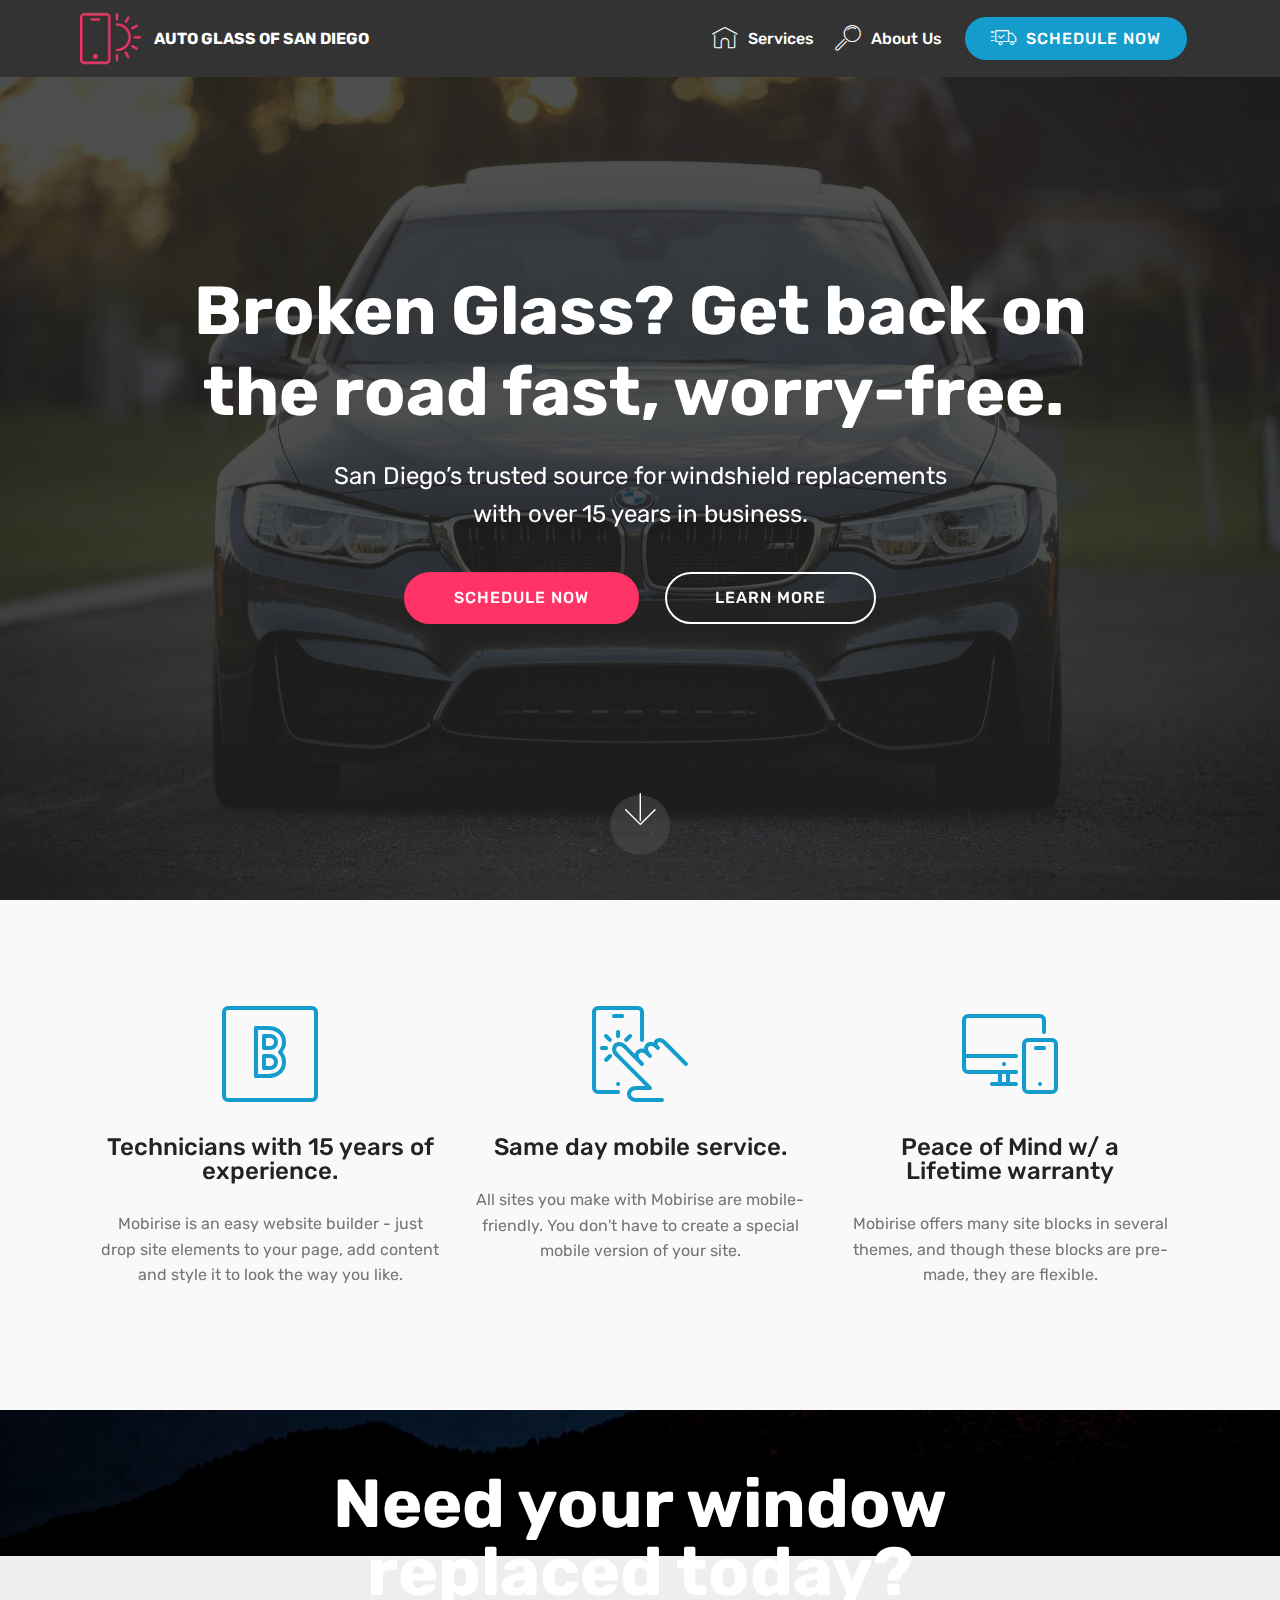
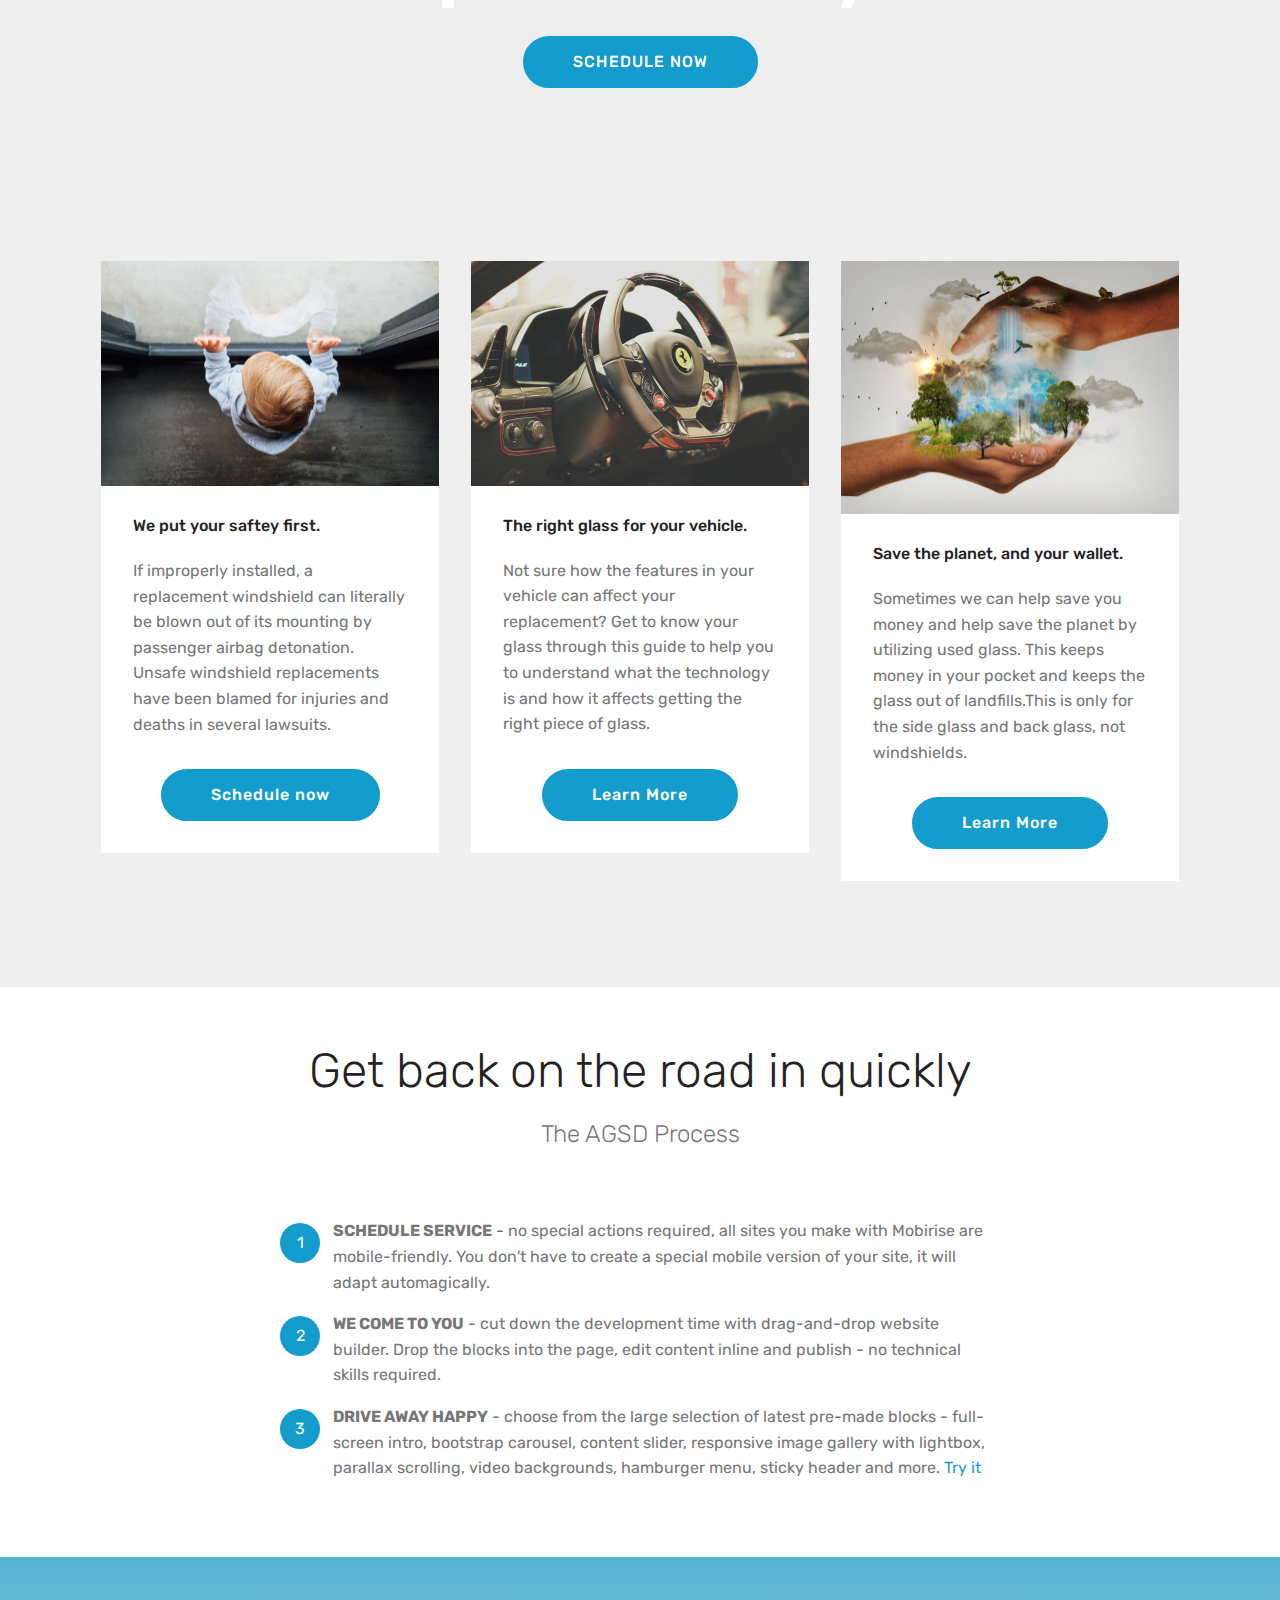
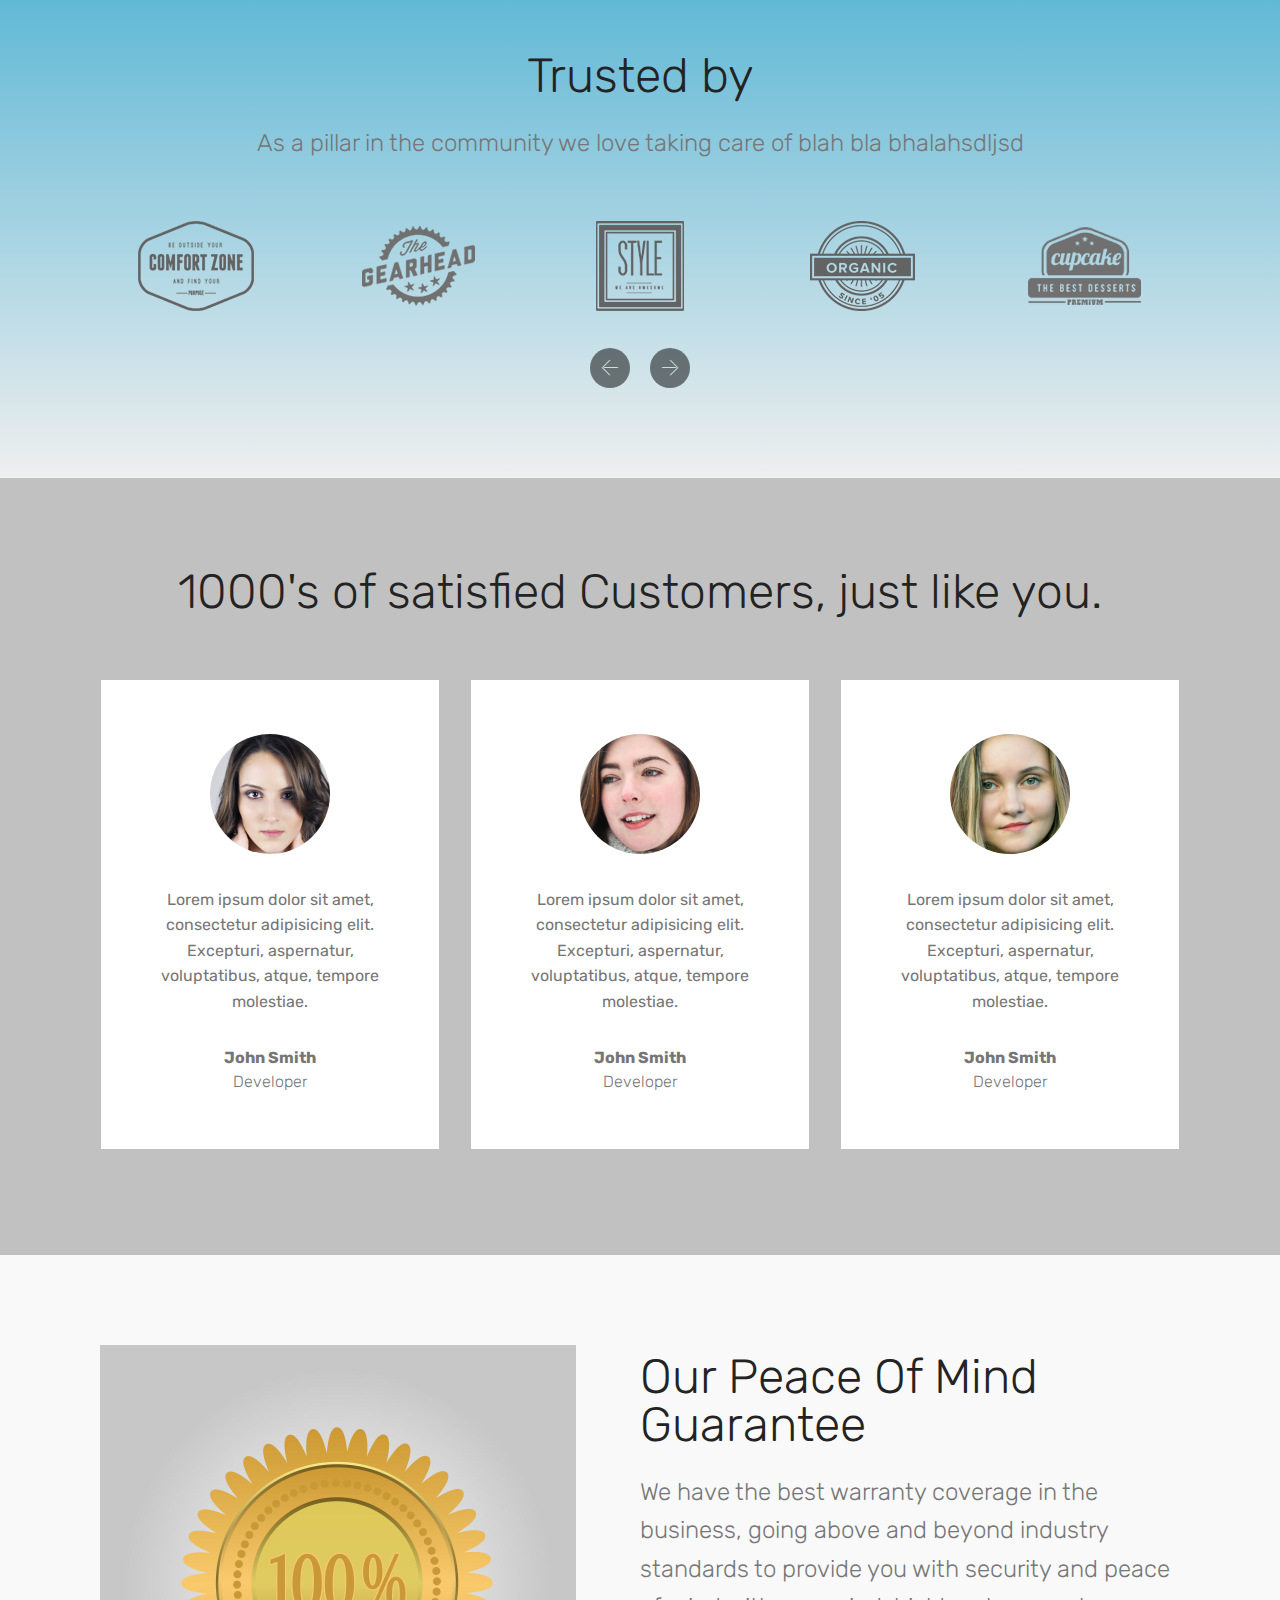
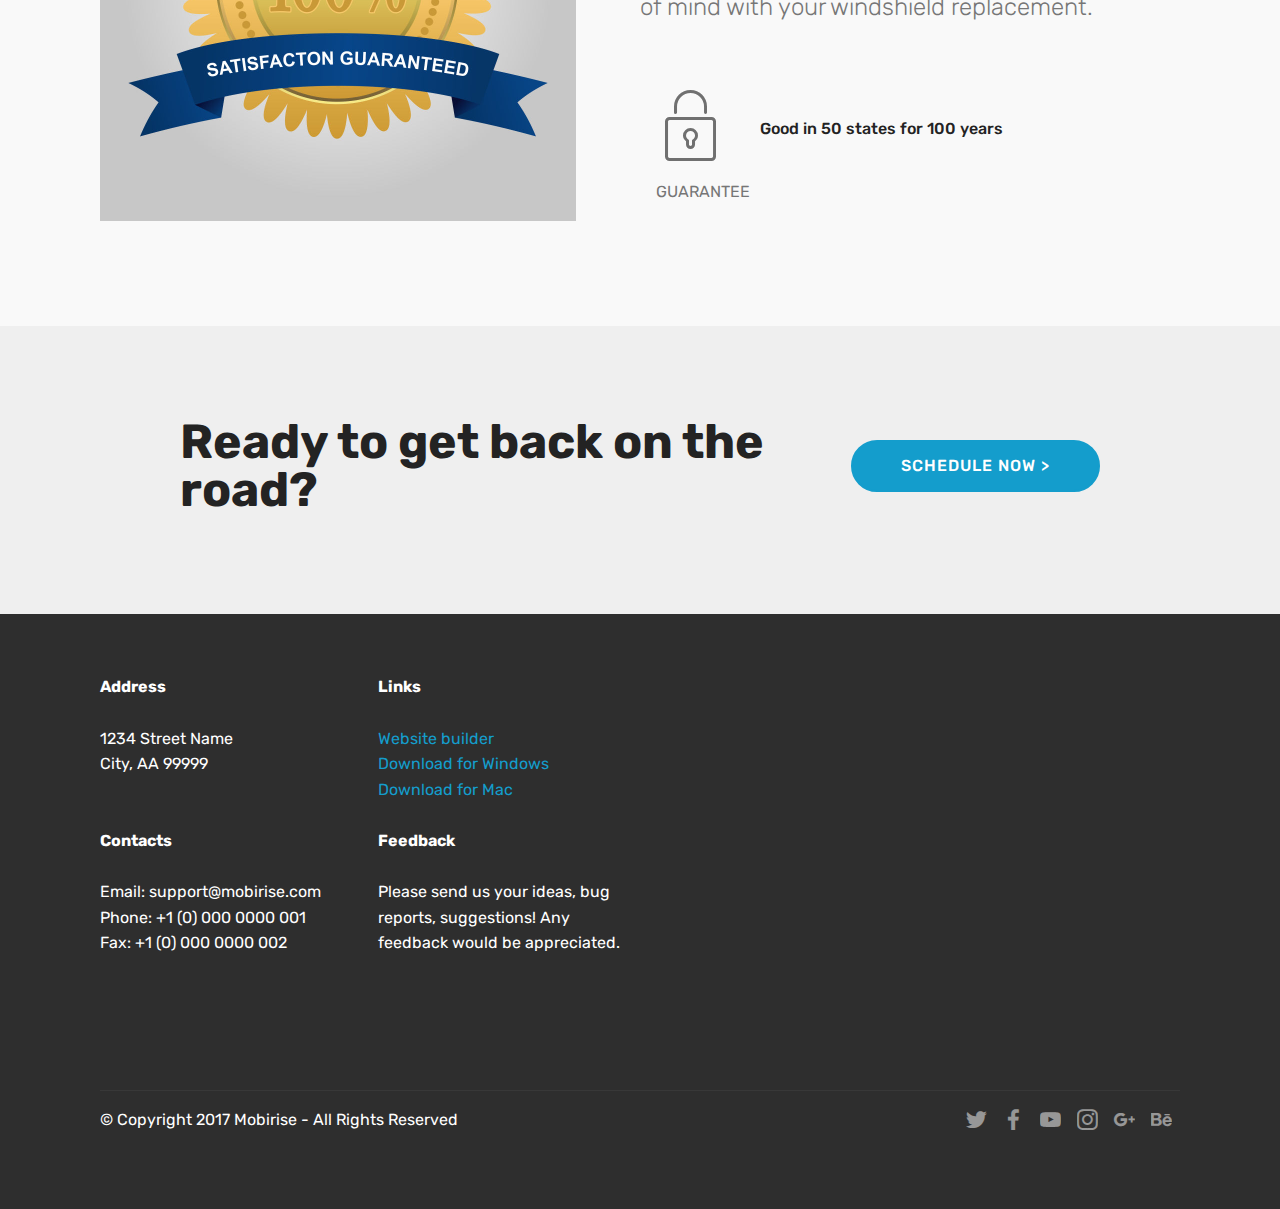
==== page1.html @ fe8b9c2e "create github pages" ====
<!DOCTYPE html>
<html >
<head>
  <!-- Site made with Mobirise Website Builder v4.8.4, https://mobirise.com -->
  <meta charset="UTF-8">
  <meta http-equiv="X-UA-Compatible" content="IE=edge">
  <meta name="generator" content="Mobirise v4.8.4, mobirise.com">
  <meta name="viewport" content="width=device-width, initial-scale=1, minimum-scale=1">
  <link rel="shortcut icon" href="assets/images/logo2.png" type="image/x-icon">
  <meta name="description" content="Web Page Creator Description">
  <title>Page 1</title>
  <link rel="stylesheet" href="assets/web/assets/mobirise-icons/mobirise-icons.css">
  <link rel="stylesheet" href="assets/tether/tether.min.css">
  <link rel="stylesheet" href="assets/bootstrap/css/bootstrap.min.css">
  <link rel="stylesheet" href="assets/bootstrap/css/bootstrap-grid.min.css">
  <link rel="stylesheet" href="assets/bootstrap/css/bootstrap-reboot.min.css">
  <link rel="stylesheet" href="assets/socicon/css/styles.css">
  <link rel="stylesheet" href="assets/dropdown/css/style.css">
  <link rel="stylesheet" href="assets/theme/css/style.css">
  <link rel="stylesheet" href="assets/mobirise/css/mbr-additional.css" type="text/css">
  
  
  
</head>
<body>
  <section class="menu cid-qTkzRZLJNu" once="menu" id="menu1-5">

    

    <nav class="navbar navbar-expand beta-menu navbar-dropdown align-items-center navbar-fixed-top navbar-toggleable-sm">
        <button class="navbar-toggler navbar-toggler-right" type="button" data-toggle="collapse" data-target="#navbarSupportedContent" aria-controls="navbarSupportedContent" aria-expanded="false" aria-label="Toggle navigation">
            <div class="hamburger">
                <span></span>
                <span></span>
                <span></span>
                <span></span>
            </div>
        </button>
        <div class="menu-logo">
            <div class="navbar-brand">
                <span class="navbar-logo">
                    <a href="https://mobirise.com">
                         <img src="assets/images/logo2.png" alt="Mobirise" style="height: 3.8rem;">
                    </a>
                </span>
                <span class="navbar-caption-wrap"><a class="navbar-caption text-white display-4" href="https://mobirise.com">
                        AUTO GLASS OF SAN DIEGO<br></a></span>
            </div>
        </div>
        <div class="collapse navbar-collapse" id="navbarSupportedContent">
            <ul class="navbar-nav nav-dropdown" data-app-modern-menu="true">
                <li class="nav-item">
                    <a class="nav-link link text-white display-4" href="https://mobirise.com">
                        <span class="mbri-home mbr-iconfont mbr-iconfont-btn"></span>
                        Services
                    </a>
                </li>
                <li class="nav-item">
                    <a class="nav-link link text-white display-4" href="https://mobirise.com">
                        <span class="mbri-search mbr-iconfont mbr-iconfont-btn"></span>
                        About Us
                    </a>
                </li>
            </ul>
            <div class="navbar-buttons mbr-section-btn"><a class="btn btn-sm btn-primary display-4" href="https://mobirise.com"><span class="mbri-delivery mbr-iconfont mbr-iconfont-btn"></span>
                    SCHEDULE NOW</a></div>
        </div>
    </nav>
</section>

<section class="engine"><a href="https://mobirise.info/m">site design templates</a></section><section class="cid-r5t9k8UfBP mbr-fullscreen mbr-parallax-background" id="header2-6">

    

    <div class="mbr-overlay" style="opacity: 0.8; background-color: rgb(35, 35, 35);"></div>

    <div class="container align-center">
        <div class="row justify-content-md-center">
            <div class="mbr-white col-md-10">
                <h1 class="mbr-section-title mbr-bold pb-3 mbr-fonts-style display-1">
                    Broken Glass? Get back on the road fast, worry-free.&nbsp;</h1>
                
                <p class="mbr-text pb-3 mbr-fonts-style display-5">
                    San Diego’s trusted source for windshield replacements <br>with over 15 years in business.<br></p>
                <div class="mbr-section-btn"><a class="btn btn-md btn-secondary display-4" href="https://mobirise.co">SCHEDULE NOW</a>
                    <a class="btn btn-md btn-white-outline display-4" href="https://mobirise.co">LEARN MORE</a></div>
            </div>
        </div>
    </div>
    <div class="mbr-arrow hidden-sm-down" aria-hidden="true">
        <a href="#next">
            <i class="mbri-down mbr-iconfont"></i>
        </a>
    </div>
</section>

<section class="features1 cid-r5t9Gr6U7k" id="features1-8">
    
    

    
    <div class="container">
        <div class="media-container-row">

            <div class="card p-3 col-12 col-md-6 col-lg-4">
                <div class="card-img pb-3">
                    <span class="mbri-bootstrap mbr-iconfont"></span>
                </div>
                <div class="card-box">
                    <h4 class="card-title py-3 mbr-fonts-style display-5">Technicians with 15 years of experience.</h4>
                    <p class="mbr-text mbr-fonts-style display-7">
                        Mobirise is an easy website builder - just drop site elements to your page, add content and style it to look the way you like.
                    </p>
                </div>
            </div>

            <div class="card p-3 col-12 col-md-6 col-lg-4">
                <div class="card-img pb-3">
                    <span class="mbri-touch mbr-iconfont"></span>
                </div>
                <div class="card-box">
                    <h4 class="card-title py-3 mbr-fonts-style display-5">
                        Same day mobile service.</h4>
                    <p class="mbr-text mbr-fonts-style display-7">
                        All sites you make with Mobirise are mobile-friendly. You don't have to create a special mobile version of your site.
                    </p>
                </div>
            </div>

            <div class="card p-3 col-12 col-md-6 col-lg-4">
                <div class="card-img pb-3">
                    <span class="mbri-responsive mbr-iconfont"></span>
                </div>
                <div class="card-box">
                    <h4 class="card-title py-3 mbr-fonts-style display-5">Peace of Mind w/ a <br>Lifetime warranty</h4>
                    <p class="mbr-text mbr-fonts-style display-7">
                        Mobirise offers many site blocks in several themes, and though these blocks are pre-made, they are flexible.
                    </p>
                </div>
            </div>

            

        </div>

    </div>

</section>

<section class="mbr-section content5 cid-r5taW8W9Iv mbr-parallax-background" id="content5-b">

    

    

    <div class="container">
        <div class="media-container-row">
            <div class="title col-12 col-md-8">
                <h2 class="align-center mbr-bold mbr-white pb-3 mbr-fonts-style display-1">
                    Need your window replaced today?</h2>
                
                
                <div class="mbr-section-btn align-center"><a class="btn btn-primary display-4" href="https://mobirise.co">SCHEDULE NOW</a></div>
            </div>
        </div>
    </div>
</section>

<section class="features3 cid-r5t9FjDHrg" id="features3-7">

    

    
    <div class="container">
        <div class="media-container-row">
            <div class="card p-3 col-12 col-md-6 col-lg-4">
                <div class="card-wrapper">
                    <div class="card-img">
                        <img src="assets/images/mbr-676x451.jpg" alt="Mobirise" title="">
                    </div>
                    <div class="card-box">
                        <h4 class="card-title mbr-fonts-style display-7">We put your saftey first.</h4>
                        <p class="mbr-text mbr-fonts-style display-7">
                            If improperly installed, a replacement windshield can literally be blown out of its mounting by passenger airbag detonation. Unsafe windshield replacements have been blamed for injuries and deaths in several lawsuits.
                        </p>
                    </div>
                    <div class="mbr-section-btn text-center"><a href="https://mobirise.co" class="btn btn-primary display-4">
                            Schedule now</a></div>
                </div>
            </div>

            <div class="card p-3 col-12 col-md-6 col-lg-4">
                <div class="card-wrapper">
                    <div class="card-img">
                        <img src="assets/images/mbr-676x450.jpg" alt="Mobirise" title="">
                    </div>
                    <div class="card-box">
                        <h4 class="card-title mbr-fonts-style display-7">
                            The right glass for your vehicle.</h4>
                        <p class="mbr-text mbr-fonts-style display-7">
                            Not sure how the features in your vehicle can affect your replacement? Get to know your glass through this guide to help you to understand what the technology is and how it affects getting the right piece of glass.
                        </p>
                    </div>
                    <div class="mbr-section-btn text-center"><a href="https://mobirise.co" class="btn btn-primary display-4">
                            Learn More
                        </a></div>
                </div>
            </div>

            <div class="card p-3 col-12 col-md-6 col-lg-4">
                <div class="card-wrapper">
                    <div class="card-img">
                        <img src="assets/images/mbr-676x507.jpg" alt="Mobirise" title="">
                    </div>
                    <div class="card-box">
                        <h4 class="card-title mbr-fonts-style display-7">
                            Save the planet, and your wallet.</h4>
                        <p class="mbr-text mbr-fonts-style display-7">
                            Sometimes we can help save you money and help save the planet by utilizing used glass. This keeps money in your pocket and keeps the glass out of landfills.This is only for the side glass and back glass, not windshields.</p>
                    </div>
                    <div class="mbr-section-btn text-center">
                        <a href="https://mobirise.co" class="btn btn-primary display-4">
                            Learn More
                        </a>
                    </div>
                </div>
            </div>

            
        </div>
    </div>
</section>

<section class="mbr-section content4 cid-r5tbHYMNFn" id="content4-h">

    

    <div class="container">
        <div class="media-container-row">
            <div class="title col-12 col-md-8">
                <h2 class="align-center pb-3 mbr-fonts-style display-2">Get back on the road in quickly</h2>
                <h3 class="mbr-section-subtitle align-center mbr-light mbr-fonts-style display-5">The AGSD Process</h3>
                
            </div>
        </div>
    </div>
</section>

<section class="mbr-section article content11 cid-r5taSqQgq3" id="content11-a">
     

    <div class="container">
        <div class="media-container-row">
            <div class="mbr-text counter-container col-12 col-md-8 mbr-fonts-style display-7">
                <ol>
                    <li><strong>SCHEDULE SERVICE</strong> - no special actions required, all sites you make with Mobirise are mobile-friendly. You don't have to create a special mobile version of your site, it will adapt automagically.&nbsp;</li>
                    <li><strong>WE COME TO YOU</strong> - cut down the development time with drag-and-drop website builder. Drop the blocks into the page, edit content inline and publish - no technical skills required.&nbsp;</li>
                    <li><strong>DRIVE AWAY HAPPY</strong> - choose from the large selection of latest pre-made blocks - full-screen intro, bootstrap carousel, content slider, responsive image gallery with lightbox, parallax scrolling, video backgrounds, hamburger menu, sticky header and more. <a href="https://mobirise.co/">Try it&nbsp;</a></li>
                </ol>
            </div>
        </div>
    </div>
</section>

<section class="clients cid-r5tb6xB3bw" id="clients-e">
      

    
        <div class="container mb-5">
            <div class="media-container-row">
                <div class="col-12 align-center">
                    <h2 class="mbr-section-title pb-3 mbr-fonts-style display-2">
                        Trusted by</h2>
                    <h3 class="mbr-section-subtitle mbr-light mbr-fonts-style display-5">
                        As a pillar in the community we love taking care of blah bla bhalahsdljsd</h3>
                </div>
            </div>
        </div>

    <div class="container">
        <div class="carousel slide" data-ride="carousel" role="listbox">
            <div class="carousel-inner" data-visible="5">
                
                
                
                
                
            <div class="carousel-item ">
                    <div class="media-container-row">
                        <div class="col-md-12">
                            <div class="wrap-img ">
                                <img src="assets/images/1.png" class="img-responsive clients-img">
                            </div>
                        </div>
                    </div>
                </div><div class="carousel-item ">
                    <div class="media-container-row">
                        <div class="col-md-12">
                            <div class="wrap-img ">
                                <img src="assets/images/2.png" class="img-responsive clients-img">
                            </div>
                        </div>
                    </div>
                </div><div class="carousel-item ">
                    <div class="media-container-row">
                        <div class="col-md-12">
                            <div class="wrap-img ">
                                <img src="assets/images/3.png" class="img-responsive clients-img">
                            </div>
                        </div>
                    </div>
                </div><div class="carousel-item ">
                    <div class="media-container-row">
                        <div class="col-md-12">
                            <div class="wrap-img ">
                                <img src="assets/images/4.png" class="img-responsive clients-img">
                            </div>
                        </div>
                    </div>
                </div><div class="carousel-item ">
                    <div class="media-container-row">
                        <div class="col-md-12">
                            <div class="wrap-img ">
                                <img src="assets/images/5.png" class="img-responsive clients-img">
                            </div>
                        </div>
                    </div>
                </div></div>
            <div class="carousel-controls">
                <a data-app-prevent-settings="" class="carousel-control carousel-control-prev" role="button" data-slide="prev">
                    <span aria-hidden="true" class="mbri-left mbr-iconfont"></span>
                    <span class="sr-only">Previous</span>
                </a>
                <a data-app-prevent-settings="" class="carousel-control carousel-control-next" role="button" data-slide="next">
                    <span aria-hidden="true" class="mbri-right mbr-iconfont"></span>
                    <span class="sr-only">Next</span>
                </a>
            </div>
        </div>
    </div>
</section>

<section class="testimonials1 cid-r5tb5mE6RW" id="testimonials1-d">

    

    
    <div class="container">
        <div class="media-container-row">
            <div class="title col-12 align-center">
                <h2 class="pb-3 mbr-fonts-style display-2">1000's of satisfied Customers, just like you.</h2>
                
            </div>
        </div>
    </div>

    <div class="container pt-3 mt-2">
        <div class="media-container-row">
            <div class="mbr-testimonial p-3 align-center col-12 col-md-6 col-lg-4">
                <div class="panel-item p-3">
                    <div class="card-block">
                        <div class="testimonial-photo">
                            <img src="assets/images/face1.jpg">
                        </div>
                        <p class="mbr-text mbr-fonts-style display-7">
                           Lorem ipsum dolor sit amet, consectetur adipisicing elit. Excepturi, aspernatur, voluptatibus, atque, tempore molestiae.
                        </p>
                    </div>
                    <div class="card-footer">
                        <div class="mbr-author-name mbr-bold mbr-fonts-style display-7">
                             John Smith
                        </div>
                        <small class="mbr-author-desc mbr-italic mbr-light mbr-fonts-style display-7">
                               Developer
                        </small>
                    </div>
                </div>
            </div>

            <div class="mbr-testimonial p-3 align-center col-12 col-md-6 col-lg-4">
                <div class="panel-item p-3">
                    <div class="card-block">
                        <div class="testimonial-photo">
                            <img src="assets/images/face2.jpg">
                        </div>
                        <p class="mbr-text mbr-fonts-style display-7">
                           Lorem ipsum dolor sit amet, consectetur adipisicing elit. Excepturi, aspernatur, voluptatibus, atque, tempore molestiae.
                        </p>
                    </div>
                    <div class="card-footer">
                        <div class="mbr-author-name mbr-bold mbr-fonts-style display-7">
                             John Smith
                        </div>
                        <small class="mbr-author-desc mbr-italic mbr-light mbr-fonts-style display-7">
                               Developer
                        </small>
                    </div>
                </div>
            </div>

            <div class="mbr-testimonial p-3 align-center col-12 col-md-6 col-lg-4">
                <div class="panel-item p-3">
                    <div class="card-block">
                        <div class="testimonial-photo">
                            <img src="assets/images/face3.jpg">
                        </div>
                        <p class="mbr-text mbr-fonts-style display-7">
                           Lorem ipsum dolor sit amet, consectetur adipisicing elit. Excepturi, aspernatur, voluptatibus, atque, tempore molestiae.
                        </p>
                    </div>
                    <div class="card-footer">
                        <div class="mbr-author-name mbr-bold mbr-fonts-style display-7">
                             John Smith
                        </div>
                        <small class="mbr-author-desc mbr-italic mbr-light mbr-fonts-style display-7">
                               Developer
                        </small>
                    </div>
                </div>
            </div>

            

            

            
        </div>
    </div>   
</section>

<section class="features11 cid-r5tfL1eTp3" id="features11-m">

    

    

    <div class="container">   
        <div class="col-md-12">
            <div class="media-container-row">
                <div class="mbr-figure" style="width: 50%;">
                    <img src="assets/images/mbr-952x952.jpg" alt="Mobirise" title="">
                </div>
                <div class=" align-left aside-content">
                    <h2 class="mbr-title pt-2 mbr-fonts-style display-2">Our Peace Of Mind Guarantee</h2>
                    <div class="mbr-section-text">
                        <p class="mbr-text mb-5 pt-3 mbr-light mbr-fonts-style display-5">
                        We have the best warranty coverage in the business, going above and beyond industry standards to provide you with security and peace of mind with your windshield replacement.</p>
                    </div>

                    <div class="block-content">
                        <div class="card p-3 pr-3">
                            <div class="media">
                                <div class=" align-self-center card-img pb-3">
                                    <span class="mbr-iconfont mbri-lock"></span>
                                </div>     
                                <div class="media-body">
                                    <h4 class="card-title mbr-fonts-style display-7">
                                        Good in 50 states for 100 years</h4>
                                </div>
                            </div>                

                            <div class="card-box">
                                <p class="block-text mbr-fonts-style display-7">GUARANTEE</p>
                            </div>
                        </div>

                        
                    </div>
                </div>
            </div>
        </div> 
    </div>          
</section>

<section class="mbr-section info1 cid-r5td041NEJ" id="info1-j">

    

    
    <div class="container">
        <div class="row justify-content-center content-row">
            <div class="media-container-column title col-12 col-lg-7 col-md-6">
                
                <h2 class="align-left mbr-bold mbr-fonts-style display-2">
                    Ready to get back on the road?</h2>
            </div>
            <div class="media-container-column col-12 col-lg-3 col-md-4">
                <div class="mbr-section-btn align-right py-4"><a class="btn btn-primary display-4" href="https://mobirise.co">SCHEDULE NOW &gt;</a></div>
            </div>
        </div>
    </div>
</section>

<section class="cid-r5tb7AwcQa" id="footer2-f">

    

    

    <div class="container">
        <div class="media-container-row content mbr-white">
            <div class="col-12 col-md-3 mbr-fonts-style display-7">
                <p class="mbr-text">
                    <strong>Address</strong>
                    <br>
                    <br>1234 Street Name
                    <br>City, AA 99999
                    <br>
                    <br>
                    <br><strong>Contacts</strong>
                    <br>
                    <br>Email: support@mobirise.com
                    <br>Phone: +1 (0) 000 0000 001
                    <br>Fax: +1 (0) 000 0000 002
                </p>
            </div>
            <div class="col-12 col-md-3 mbr-fonts-style display-7">
                <p class="mbr-text">
                    <strong>Links</strong>
                    <br>
                    <br><a class="text-primary" href="https://mobirise.co/">Website builder</a>
                    <br><a class="text-primary" href="https://mobirise.co/">Download for Windows</a>
                    <br><a class="text-primary" href="https://mobirise.co/">Download for Mac</a>
                    <br>
                    <br><strong>Feedback</strong>
                    <br>
                    <br>Please send us your ideas, bug reports, suggestions! Any feedback would be appreciated.
                </p>
            </div>
            <div class="col-12 col-md-6">
                <div class="google-map"><iframe frameborder="0" style="border:0" src="https://www.google.com/maps/embed/v1/place?key=AIzaSyA0Dx_boXQiwvdz8sJHoYeZNVTdoWONYkU&amp;q=place_id:ChIJn6wOs6lZwokRLKy1iqRcoKw" allowfullscreen=""></iframe></div>
            </div>
        </div>
        <div class="footer-lower">
            <div class="media-container-row">
                <div class="col-sm-12">
                    <hr>
                </div>
            </div>
            <div class="media-container-row mbr-white">
                <div class="col-sm-6 copyright">
                    <p class="mbr-text mbr-fonts-style display-7">
                        © Copyright 2017 Mobirise - All Rights Reserved
                    </p>
                </div>
                <div class="col-md-6">
                    <div class="social-list align-right">
                        <div class="soc-item">
                            <a href="https://twitter.com/mobirise" target="_blank">
                                <span class="socicon-twitter socicon mbr-iconfont mbr-iconfont-social"></span>
                            </a>
                        </div>
                        <div class="soc-item">
                            <a href="https://www.facebook.com/pages/Mobirise/1616226671953247" target="_blank">
                                <span class="socicon-facebook socicon mbr-iconfont mbr-iconfont-social"></span>
                            </a>
                        </div>
                        <div class="soc-item">
                            <a href="https://www.youtube.com/c/mobirise" target="_blank">
                                <span class="socicon-youtube socicon mbr-iconfont mbr-iconfont-social"></span>
                            </a>
                        </div>
                        <div class="soc-item">
                            <a href="https://instagram.com/mobirise" target="_blank">
                                <span class="socicon-instagram socicon mbr-iconfont mbr-iconfont-social"></span>
                            </a>
                        </div>
                        <div class="soc-item">
                            <a href="https://plus.google.com/u/0/+Mobirise" target="_blank">
                                <span class="socicon-googleplus socicon mbr-iconfont mbr-iconfont-social"></span>
                            </a>
                        </div>
                        <div class="soc-item">
                            <a href="https://www.behance.net/Mobirise" target="_blank">
                                <span class="socicon-behance socicon mbr-iconfont mbr-iconfont-social"></span>
                            </a>
                        </div>
                    </div>
                </div>
            </div>
        </div>
    </div>
</section>


  <script src="assets/web/assets/jquery/jquery.min.js"></script>
  <script src="assets/popper/popper.min.js"></script>
  <script src="assets/tether/tether.min.js"></script>
  <script src="assets/bootstrap/js/bootstrap.min.js"></script>
  <script src="assets/smoothscroll/smooth-scroll.js"></script>
  <script src="assets/touchswipe/jquery.touch-swipe.min.js"></script>
  <script src="assets/parallax/jarallax.min.js"></script>
  <script src="assets/bootstrapcarouselswipe/bootstrap-carousel-swipe.js"></script>
  <script src="assets/mbr-clients-slider/mbr-clients-slider.js"></script>
  <script src="assets/dropdown/js/script.min.js"></script>
  <script src="assets/theme/js/script.js"></script>
  
  
</body>
</html>
---- assets/web/assets/mobirise-icons/mobirise-icons.css ----
@font-face {
  font-family: 'MobiriseIcons';
  src:  url('mobirise-icons.eot?spat4u');
  src:  url('mobirise-icons.eot?spat4u#iefix') format('embedded-opentype'),
    url('mobirise-icons.ttf?spat4u') format('truetype'),
    url('mobirise-icons.woff?spat4u') format('woff'),
    url('mobirise-icons.svg?spat4u#MobiriseIcons') format('svg');
  font-weight: normal;
  font-style: normal;
}

[class^="mbri-"], [class*=" mbri-"] {
  /* use !important to prevent issues with browser extensions that change fonts */
  font-family: MobiriseIcons !important;
  speak: none;
  font-style: normal;
  font-weight: normal;
  font-variant: normal;
  text-transform: none;
  line-height: 1;

  /* Better Font Rendering =========== */
  -webkit-font-smoothing: antialiased;
  -moz-osx-font-smoothing: grayscale;
}

.mbri-add-submenu:before {
  content: "\e900";
}
.mbri-alert:before {
  content: "\e901";
}
.mbri-align-center:before {
  content: "\e902";
}
.mbri-align-justify:before {
  content: "\e903";
}
.mbri-align-left:before {
  content: "\e904";
}
.mbri-align-right:before {
  content: "\e905";
}
.mbri-android:before {
  content: "\e906";
}
.mbri-apple:before {
  content: "\e907";
}
.mbri-arrow-down:before {
  content: "\e908";
}
.mbri-arrow-next:before {
  content: "\e909";
}
.mbri-arrow-prev:before {
  content: "\e90a";
}
.mbri-arrow-up:before {
  content: "\e90b";
}
.mbri-bold:before {
  content: "\e90c";
}
.mbri-bookmark:before {
  content: "\e90d";
}
.mbri-bootstrap:before {
  content: "\e90e";
}
.mbri-briefcase:before {
  content: "\e90f";
}
.mbri-browse:before {
  content: "\e910";
}
.mbri-bulleted-list:before {
  content: "\e911";
}
.mbri-calendar:before {
  content: "\e912";
}
.mbri-camera:before {
  content: "\e913";
}
.mbri-cart-add:before {
  content: "\e914";
}
.mbri-cart-full:before {
  content: "\e915";
}
.mbri-cash:before {
  content: "\e916";
}
.mbri-change-style:before {
  content: "\e917";
}
.mbri-chat:before {
  content: "\e918";
}
.mbri-clock:before {
  content: "\e919";
}
.mbri-close:before {
  content: "\e91a";
}
.mbri-cloud:before {
  content: "\e91b";
}
.mbri-code:before {
  content: "\e91c";
}
.mbri-contact-form:before {
  content: "\e91d";
}
.mbri-credit-card:before {
  content: "\e91e";
}
.mbri-cursor-click:before {
  content: "\e91f";
}
.mbri-cust-feedback:before {
  content: "\e920";
}
.mbri-database:before {
  content: "\e921";
}
.mbri-delivery:before {
  content: "\e922";
}
.mbri-desktop:before {
  content: "\e923";
}
.mbri-devices:before {
  content: "\e924";
}
.mbri-down:before {
  content: "\e925";
}
.mbri-download:before {
  content: "\e989";
}
.mbri-drag-n-drop:before {
  content: "\e927";
}
.mbri-drag-n-drop2:before {
  content: "\e928";
}
.mbri-edit:before {
  content: "\e929";
}
.mbri-edit2:before {
  content: "\e92a";
}
.mbri-error:before {
  content: "\e92b";
}
.mbri-extension:before {
  content: "\e92c";
}
.mbri-features:before {
  content: "\e92d";
}
.mbri-file:before {
  content: "\e92e";
}
.mbri-flag:before {
  content: "\e92f";
}
.mbri-folder:before {
  content: "\e930";
}
.mbri-gift:before {
  content: "\e931";
}
.mbri-github:before {
  content: "\e932";
}
.mbri-globe:before {
  content: "\e933";
}
.mbri-globe-2:before {
  content: "\e934";
}
.mbri-growing-chart:before {
  content: "\e935";
}
.mbri-hearth:before {
  content: "\e936";
}
.mbri-help:before {
  content: "\e937";
}
.mbri-home:before {
  content: "\e938";
}
.mbri-hot-cup:before {
  content: "\e939";
}
.mbri-idea:before {
  content: "\e93a";
}
.mbri-image-gallery:before {
  content: "\e93b";
}
.mbri-image-slider:before {
  content: "\e93c";
}
.mbri-info:before {
  content: "\e93d";
}
.mbri-italic:before {
  content: "\e93e";
}
.mbri-key:before {
  content: "\e93f";
}
.mbri-laptop:before {
  content: "\e940";
}
.mbri-layers:before {
  content: "\e941";
}
.mbri-left-right:before {
  content: "\e942";
}
.mbri-left:before {
  content: "\e943";
}
.mbri-letter:before {
  content: "\e944";
}
.mbri-like:before {
  content: "\e945";
}
.mbri-link:before {
  content: "\e946";
}
.mbri-lock:before {
  content: "\e947";
}
.mbri-login:before {
  content: "\e948";
}
.mbri-logout:before {
  content: "\e949";
}
.mbri-magic-stick:before {
  content: "\e94a";
}
.mbri-map-pin:before {
  content: "\e94b";
}
.mbri-menu:before {
  content: "\e94c";
}
.mbri-mobile:before {
  content: "\e94d";
}
.mbri-mobile2:before {
  content: "\e94e";
}
.mbri-mobirise:before {
  content: "\e94f";
}
.mbri-more-horizontal:before {
  content: "\e950";
}
.mbri-more-vertical:before {
  content: "\e951";
}
.mbri-music:before {
  content: "\e952";
}
.mbri-new-file:before {
  content: "\e953";
}
.mbri-numbered-list:before {
  content: "\e954";
}
.mbri-opened-folder:before {
  content: "\e955";
}
.mbri-pages:before {
  content: "\e956";
}
.mbri-paper-plane:before {
  content: "\e957";
}
.mbri-paperclip:before {
  content: "\e958";
}
.mbri-photo:before {
  content: "\e959";
}
.mbri-photos:before {
  content: "\e95a";
}
.mbri-pin:before {
  content: "\e95b";
}
.mbri-play:before {
  content: "\e95c";
}
.mbri-plus:before {
  content: "\e95d";
}
.mbri-preview:before {
  content: "\e95e";
}
.mbri-print:before {
  content: "\e95f";
}
.mbri-protect:before {
  content: "\e960";
}
.mbri-question:before {
  content: "\e961";
}
.mbri-quote-left:before {
  content: "\e962";
}
.mbri-quote-right:before {
  content: "\e963";
}
.mbri-refresh:before {
  content: "\e964";
}
.mbri-responsive:before {
  content: "\e965";
}
.mbri-right:before {
  content: "\e966";
}
.mbri-rocket:before {
  content: "\e967";
}
.mbri-sad-face:before {
  content: "\e968";
}
.mbri-sale:before {
  content: "\e969";
}
.mbri-save:before {
  content: "\e96a";
}
.mbri-search:before {
  content: "\e96b";
}
.mbri-setting:before {
  content: "\e96c";
}
.mbri-setting2:before {
  content: "\e96d";
}
.mbri-setting3:before {
  content: "\e96e";
}
.mbri-share:before {
  content: "\e96f";
}
.mbri-shopping-bag:before {
  content: "\e970";
}
.mbri-shopping-basket:before {
  content: "\e971";
}
.mbri-shopping-cart:before {
  content: "\e972";
}
.mbri-sites:before {
  content: "\e973";
}
.mbri-smile-face:before {
  content: "\e974";
}
.mbri-speed:before {
  content: "\e975";
}
.mbri-star:before {
  content: "\e976";
}
.mbri-success:before {
  content: "\e977";
}
.mbri-sun:before {
  content: "\e978";
}
.mbri-sun2:before {
  content: "\e979";
}
.mbri-tablet:before {
  content: "\e97a";
}
.mbri-tablet-vertical:before {
  content: "\e97b";
}
.mbri-target:before {
  content: "\e97c";
}
.mbri-timer:before {
  content: "\e97d";
}
.mbri-to-ftp:before {
  content: "\e97e";
}
.mbri-to-local-drive:before {
  content: "\e97f";
}
.mbri-touch-swipe:before {
  content: "\e980";
}
.mbri-touch:before {
  content: "\e981";
}
.mbri-trash:before {
  content: "\e982";
}
.mbri-underline:before {
  content: "\e983";
}
.mbri-unlink:before {
  content: "\e984";
}
.mbri-unlock:before {
  content: "\e985";
}
.mbri-up-down:before {
  content: "\e986";
}
.mbri-up:before {
  content: "\e987";
}
.mbri-update:before {
  content: "\e988";
}
.mbri-upload:before {
 content: "\e926"; 
}
.mbri-user:before {
  content: "\e98a";
}
.mbri-user2:before {
  content: "\e98b";
}
.mbri-users:before {
  content: "\e98c";
}
.mbri-video:before {
  content: "\e98d";
}
.mbri-video-play:before {
  content: "\e98e";
}
.mbri-watch:before {
  content: "\e98f";
}
.mbri-website-theme:before {
  content: "\e990";
}
.mbri-wifi:before {
  content: "\e991";
}
.mbri-windows:before {
  content: "\e992";
}
.mbri-zoom-out:before {
  content: "\e993";
}
.mbri-redo:before {
  content: "\e994";
}
.mbri-undo:before {
  content: "\e995";
}
---- assets/socicon/css/styles.css ----
@charset "UTF-8";

@font-face {
  font-family: "socicon";
  src:url("../fonts/socicon.eot");
  src:url("../fonts/socicon.eot?#iefix") format("embedded-opentype"),
    url("../fonts/socicon.woff") format("woff"),
    url("../fonts/socicon.ttf") format("truetype"),
    url("../fonts/socicon.svg#socicon") format("svg");
  font-weight: normal;
  font-style: normal;

}

[data-icon]:before {
  font-family: "socicon" !important;
  content: attr(data-icon);
  font-style: normal !important;
  font-weight: normal !important;
  font-variant: normal !important;
  text-transform: none !important;
  speak: none;
  line-height: 1;
  -webkit-font-smoothing: antialiased;
  -moz-osx-font-smoothing: grayscale;
}

[class^="socicon-"]:before,
[class*=" socicon-"]:before {
  font-family: "socicon" !important;
  font-style: normal !important;
  font-weight: normal !important;
  font-variant: normal !important;
  text-transform: none !important;
  speak: none;
  line-height: 1;
  -webkit-font-smoothing: antialiased;
  -moz-osx-font-smoothing: grayscale;
}

.socicon-modelmayhem:before {
  content: "\e000";
}
.socicon-mixcloud:before {
  content: "\e001";
}
.socicon-drupal:before {
  content: "\e002";
}
.socicon-swarm:before {
  content: "\e003";
}
.socicon-istock:before {
  content: "\e004";
}
.socicon-yammer:before {
  content: "\e005";
}
.socicon-ello:before {
  content: "\e006";
}
.socicon-stackoverflow:before {
  content: "\e007";
}
.socicon-persona:before {
  content: "\e008";
}
.socicon-triplej:before {
  content: "\e009";
}
.socicon-houzz:before {
  content: "\e00a";
}
.socicon-rss:before {
  content: "\e00b";
}
.socicon-paypal:before {
  content: "\e00c";
}
.socicon-odnoklassniki:before {
  content: "\e00d";
}
.socicon-airbnb:before {
  content: "\e00e";
}
.socicon-periscope:before {
  content: "\e00f";
}
.socicon-outlook:before {
  content: "\e010";
}
.socicon-coderwall:before {
  content: "\e011";
}
.socicon-tripadvisor:before {
  content: "\e012";
}
.socicon-appnet:before {
  content: "\e013";
}
.socicon-goodreads:before {
  content: "\e014";
}
.socicon-tripit:before {
  content: "\e015";
}
.socicon-lanyrd:before {
  content: "\e016";
}
.socicon-slideshare:before {
  content: "\e017";
}
.socicon-buffer:before {
  content: "\e018";
}
.socicon-disqus:before {
  content: "\e019";
}
.socicon-vkontakte:before {
  content: "\e01a";
}
.socicon-whatsapp:before {
  content: "\e01b";
}
.socicon-patreon:before {
  content: "\e01c";
}
.socicon-storehouse:before {
  content: "\e01d";
}
.socicon-pocket:before {
  content: "\e01e";
}
.socicon-mail:before {
  content: "\e01f";
}
.socicon-blogger:before {
  content: "\e020";
}
.socicon-technorati:before {
  content: "\e021";
}
.socicon-reddit:before {
  content: "\e022";
}
.socicon-dribbble:before {
  content: "\e023";
}
.socicon-stumbleupon:before {
  content: "\e024";
}
.socicon-digg:before {
  content: "\e025";
}
.socicon-envato:before {
  content: "\e026";
}
.socicon-behance:before {
  content: "\e027";
}
.socicon-delicious:before {
  content: "\e028";
}
.socicon-deviantart:before {
  content: "\e029";
}
.socicon-forrst:before {
  content: "\e02a";
}
.socicon-play:before {
  content: "\e02b";
}
.socicon-zerply:before {
  content: "\e02c";
}
.socicon-wikipedia:before {
  content: "\e02d";
}
.socicon-apple:before {
  content: "\e02e";
}
.socicon-flattr:before {
  content: "\e02f";
}
.socicon-github:before {
  content: "\e030";
}
.socicon-renren:before {
  content: "\e031";
}
.socicon-friendfeed:before {
  content: "\e032";
}
.socicon-newsvine:before {
  content: "\e033";
}
.socicon-identica:before {
  content: "\e034";
}
.socicon-bebo:before {
  content: "\e035";
}
.socicon-zynga:before {
  content: "\e036";
}
.socicon-steam:before {
  content: "\e037";
}
.socicon-xbox:before {
  content: "\e038";
}
.socicon-windows:before {
  content: "\e039";
}
.socicon-qq:before {
  content: "\e03a";
}
.socicon-douban:before {
  content: "\e03b";
}
.socicon-meetup:before {
  content: "\e03c";
}
.socicon-playstation:before {
  content: "\e03d";
}
.socicon-android:before {
  content: "\e03e";
}
.socicon-snapchat:before {
  content: "\e03f";
}
.socicon-twitter:before {
  content: "\e040";
}
.socicon-facebook:before {
  content: "\e041";
}
.socicon-googleplus:before {
  content: "\e042";
}
.socicon-pinterest:before {
  content: "\e043";
}
.socicon-foursquare:before {
  content: "\e044";
}
.socicon-yahoo:before {
  content: "\e045";
}
.socicon-skype:before {
  content: "\e046";
}
.socicon-yelp:before {
  content: "\e047";
}
.socicon-feedburner:before {
  content: "\e048";
}
.socicon-linkedin:before {
  content: "\e049";
}
.socicon-viadeo:before {
  content: "\e04a";
}
.socicon-xing:before {
  content: "\e04b";
}
.socicon-myspace:before {
  content: "\e04c";
}
.socicon-soundcloud:before {
  content: "\e04d";
}
.socicon-spotify:before {
  content: "\e04e";
}
.socicon-grooveshark:before {
  content: "\e04f";
}
.socicon-lastfm:before {
  content: "\e050";
}
.socicon-youtube:before {
  content: "\e051";
}
.socicon-vimeo:before {
  content: "\e052";
}
.socicon-dailymotion:before {
  content: "\e053";
}
.socicon-vine:before {
  content: "\e054";
}
.socicon-flickr:before {
  content: "\e055";
}
.socicon-500px:before {
  content: "\e056";
}
.socicon-wordpress:before {
  content: "\e058";
}
.socicon-tumblr:before {
  content: "\e059";
}
.socicon-twitch:before {
  content: "\e05a";
}
.socicon-8tracks:before {
  content: "\e05b";
}
.socicon-amazon:before {
  content: "\e05c";
}
.socicon-icq:before {
  content: "\e05d";
}
.socicon-smugmug:before {
  content: "\e05e";
}
.socicon-ravelry:before {
  content: "\e05f";
}
.socicon-weibo:before {
  content: "\e060";
}
.socicon-baidu:before {
  content: "\e061";
}
.socicon-angellist:before {
  content: "\e062";
}
.socicon-ebay:before {
  content: "\e063";
}
.socicon-imdb:before {
  content: "\e064";
}
.socicon-stayfriends:before {
  content: "\e065";
}
.socicon-residentadvisor:before {
  content: "\e066";
}
.socicon-google:before {
  content: "\e067";
}
.socicon-yandex:before {
  content: "\e068";
}
.socicon-sharethis:before {
  content: "\e069";
}
.socicon-bandcamp:before {
  content: "\e06a";
}
.socicon-itunes:before {
  content: "\e06b";
}
.socicon-deezer:before {
  content: "\e06c";
}
.socicon-telegram:before {
  content: "\e06e";
}
.socicon-openid:before {
  content: "\e06f";
}
.socicon-amplement:before {
  content: "\e070";
}
.socicon-viber:before {
  content: "\e071";
}
.socicon-zomato:before {
  content: "\e072";
}
.socicon-draugiem:before {
  content: "\e074";
}
.socicon-endomodo:before {
  content: "\e075";
}
.socicon-filmweb:before {
  content: "\e076";
}
.socicon-stackexchange:before {
  content: "\e077";
}
.socicon-wykop:before {
  content: "\e078";
}
.socicon-teamspeak:before {
  content: "\e079";
}
.socicon-teamviewer:before {
  content: "\e07a";
}
.socicon-ventrilo:before {
  content: "\e07b";
}
.socicon-younow:before {
  content: "\e07c";
}
.socicon-raidcall:before {
  content: "\e07d";
}
.socicon-mumble:before {
  content: "\e07e";
}
.socicon-medium:before {
  content: "\e06d";
}
.socicon-bebee:before {
  content: "\e07f";
}
.socicon-hitbox:before {
  content: "\e080";
}
.socicon-reverbnation:before {
  content: "\e081";
}
.socicon-formulr:before {
  content: "\e082";
}
.socicon-instagram:before {
  content: "\e057";
}
.socicon-battlenet:before {
  content: "\e083";
}
.socicon-chrome:before {
  content: "\e084";
}
.socicon-discord:before {
  content: "\e086";
}
.socicon-issuu:before {
  content: "\e087";
}
.socicon-macos:before {
  content: "\e088";
}
.socicon-firefox:before {
  content: "\e089";
}
.socicon-opera:before {
  content: "\e08d";
}
.socicon-keybase:before {
  content: "\e090";
}
.socicon-alliance:before {
  content: "\e091";
}
.socicon-livejournal:before {
  content: "\e092";
}
.socicon-googlephotos:before {
  content: "\e093";
}
.socicon-horde:before {
  content: "\e094";
}
.socicon-etsy:before {
  content: "\e095";
}
.socicon-zapier:before {
  content: "\e096";
}
.socicon-google-scholar:before {
  content: "\e097";
}
.socicon-researchgate:before {
  content: "\e098";
}
.socicon-wechat:before {
  content: "\e099";
}
.socicon-strava:before {
  content: "\e09a";
}
.socicon-line:before {
  content: "\e09b";
}
.socicon-lyft:before {
  content: "\e09c";
}
.socicon-uber:before {
  content: "\e09d";
}
.socicon-songkick:before {
  content: "\e09e";
}
.socicon-viewbug:before {
  content: "\e09f";
}
.socicon-googlegroups:before {
  content: "\e0a0";
}
.socicon-quora:before {
  content: "\e073";
}
.socicon-diablo:before {
  content: "\e085";
}
.socicon-blizzard:before {
  content: "\e0a1";
}
.socicon-hearthstone:before {
  content: "\e08b";
}
.socicon-heroes:before {
  content: "\e08a";
}
.socicon-overwatch:before {
  content: "\e08c";
}
.socicon-warcraft:before {
  content: "\e08e";
}
.socicon-starcraft:before {
  content: "\e08f";
}
.socicon-beam:before {
  content: "\e0a2";
}
.socicon-curse:before {
  content: "\e0a3";
}
.socicon-player:before {
  content: "\e0a4";
}
.socicon-streamjar:before {
  content: "\e0a5";
}
.socicon-nintendo:before {
  content: "\e0a6";
}
.socicon-hellocoton:before {
  content: "\e0a7";
}
---- assets/dropdown/css/style.css ----
.navbar-dropdown {
  left: 0;
  padding: 0;
  position: absolute;
  right: 0;
  top: 0;
  transition: all 0.45s ease;
  z-index: 1030;
  background: #282828; }
  .navbar-dropdown .navbar-logo {
    margin-right: 0.8rem;
    transition: margin 0.3s ease-in-out;
    vertical-align: middle; }
    .navbar-dropdown .navbar-logo img {
      height: 3.125rem;
      transition: all 0.3s ease-in-out; }
    .navbar-dropdown .navbar-logo.mbr-iconfont {
      font-size: 3.125rem;
      line-height: 3.125rem; }
  .navbar-dropdown .navbar-caption {
    font-weight: 700;
    white-space: normal;
    vertical-align: -4px;
    line-height: 3.125rem !important; }
    .navbar-dropdown .navbar-caption, .navbar-dropdown .navbar-caption:hover {
      color: inherit;
      text-decoration: none; }
  .navbar-dropdown .mbr-iconfont + .navbar-caption {
    vertical-align: -1px; }
  .navbar-dropdown.navbar-fixed-top {
    position: fixed; }
  .navbar-dropdown .navbar-brand span {
    vertical-align: -4px; }
  .navbar-dropdown.bg-color.transparent {
    background: none; }
  .navbar-dropdown.navbar-short .navbar-brand {
    padding: 0.625rem 0; }
    .navbar-dropdown.navbar-short .navbar-brand span {
      vertical-align: -1px; }
  .navbar-dropdown.navbar-short .navbar-caption {
    line-height: 2.375rem !important;
    vertical-align: -2px; }
  .navbar-dropdown.navbar-short .navbar-logo {
    margin-right: 0.5rem; }
    .navbar-dropdown.navbar-short .navbar-logo img {
      height: 2.375rem; }
    .navbar-dropdown.navbar-short .navbar-logo.mbr-iconfont {
      font-size: 2.375rem;
      line-height: 2.375rem; }
  .navbar-dropdown.navbar-short .mbr-table-cell {
    height: 3.625rem; }
  .navbar-dropdown .navbar-close {
    left: 0.6875rem;
    position: fixed;
    top: 0.75rem;
    z-index: 1000; }
  .navbar-dropdown .hamburger-icon {
    content: "";
    display: inline-block;
    vertical-align: middle;
    width: 16px;
    -webkit-box-shadow: 0 -6px 0 1px #282828,0 0 0 1px #282828,0 6px 0 1px #282828;
    -moz-box-shadow: 0 -6px 0 1px #282828,0 0 0 1px #282828,0 6px 0 1px #282828;
    box-shadow: 0 -6px 0 1px #282828,0 0 0 1px #282828,0 6px 0 1px #282828; }

.dropdown-menu .dropdown-toggle[data-toggle="dropdown-submenu"]::after {
  border-bottom: 0.35em solid transparent;
  border-left: 0.35em solid;
  border-right: 0;
  border-top: 0.35em solid transparent;
  margin-left: 0.3rem; }

.dropdown-menu .dropdown-item:focus {
  outline: 0; }

.nav-dropdown {
  font-size: 0.75rem;
  font-weight: 500;
  height: auto !important; }
  .nav-dropdown .nav-btn {
    padding-left: 1rem; }
  .nav-dropdown .link {
    margin: .667em 1.667em;
    font-weight: 500;
    padding: 0;
    transition: color .2s ease-in-out; }
    .nav-dropdown .link.dropdown-toggle {
      margin-right: 2.583em; }
      .nav-dropdown .link.dropdown-toggle::after {
        margin-left: .25rem;
        border-top: 0.35em solid;
        border-right: 0.35em solid transparent;
        border-left: 0.35em solid transparent;
        border-bottom: 0; }
      .nav-dropdown .link.dropdown-toggle[aria-expanded="true"] {
        margin: 0;
        padding: 0.667em 3.263em  0.667em 1.667em; }
  .nav-dropdown .link::after,
  .nav-dropdown .dropdown-item::after {
    color: inherit; }
  .nav-dropdown .btn {
    font-size: 0.75rem;
    font-weight: 700;
    letter-spacing: 0;
    margin-bottom: 0;
    padding-left: 1.25rem;
    padding-right: 1.25rem; }
  .nav-dropdown .dropdown-menu {
    border-radius: 0;
    border: 0;
    left: 0;
    margin: 0;
    padding-bottom: 1.25rem;
    padding-top: 1.25rem;
    position: relative; }
  .nav-dropdown .dropdown-submenu {
    margin-left: 0.125rem;
    top: 0; }
  .nav-dropdown .dropdown-item {
    font-weight: 500;
    line-height: 2;
    padding: 0.3846em 4.615em 0.3846em 1.5385em;
    position: relative;
    transition: color .2s ease-in-out, background-color .2s ease-in-out; }
    .nav-dropdown .dropdown-item::after {
      margin-top: -0.3077em;
      position: absolute;
      right: 1.1538em;
      top: 50%; }
    .nav-dropdown .dropdown-item:focus, .nav-dropdown .dropdown-item:hover {
      background: none; }

@media (max-width: 767px) {
  .nav-dropdown.navbar-toggleable-sm {
    bottom: 0;
    display: none;
    left: 0;
    overflow-x: hidden;
    position: fixed;
    top: 0;
    transform: translateX(-100%);
    -ms-transform: translateX(-100%);
    -webkit-transform: translateX(-100%);
    width: 18.75rem;
    z-index: 999; } }
.nav-dropdown.navbar-toggleable-xl {
  bottom: 0;
  display: none;
  left: 0;
  overflow-x: hidden;
  position: fixed;
  top: 0;
  transform: translateX(-100%);
  -ms-transform: translateX(-100%);
  -webkit-transform: translateX(-100%);
  width: 18.75rem;
  z-index: 999; }

.nav-dropdown-sm {
  display: block !important;
  overflow-x: hidden;
  overflow: auto;
  padding-top: 3.875rem; }
  .nav-dropdown-sm::after {
    content: "";
    display: block;
    height: 3rem;
    width: 100%; }
  .nav-dropdown-sm.collapse.in ~ .navbar-close {
    display: block !important; }
  .nav-dropdown-sm.collapsing, .nav-dropdown-sm.collapse.in {
    transform: translateX(0);
    -ms-transform: translateX(0);
    -webkit-transform: translateX(0);
    transition: all 0.25s ease-out;
    -webkit-transition: all 0.25s ease-out;
    background: #282828; }
  .nav-dropdown-sm.collapsing[aria-expanded="false"] {
    transform: translateX(-100%);
    -ms-transform: translateX(-100%);
    -webkit-transform: translateX(-100%); }
  .nav-dropdown-sm .nav-item {
    display: block;
    margin-left: 0 !important;
    padding-left: 0; }
  .nav-dropdown-sm .link,
  .nav-dropdown-sm .dropdown-item {
    border-top: 1px dotted rgba(255, 255, 255, 0.1);
    font-size: 0.8125rem;
    line-height: 1.6;
    margin: 0 !important;
    padding: 0.875rem 2.4rem 0.875rem 1.5625rem !important;
    position: relative;
    white-space: normal; }
    .nav-dropdown-sm .link:focus, .nav-dropdown-sm .link:hover,
    .nav-dropdown-sm .dropdown-item:focus,
    .nav-dropdown-sm .dropdown-item:hover {
      background: rgba(0, 0, 0, 0.2) !important;
      color: #c0a375; }
  .nav-dropdown-sm .nav-btn {
    position: relative;
    padding: 1.5625rem 1.5625rem 0 1.5625rem; }
    .nav-dropdown-sm .nav-btn::before {
      border-top: 1px dotted rgba(255, 255, 255, 0.1);
      content: "";
      left: 0;
      position: absolute;
      top: 0;
      width: 100%; }
    .nav-dropdown-sm .nav-btn + .nav-btn {
      padding-top: 0.625rem; }
      .nav-dropdown-sm .nav-btn + .nav-btn::before {
        display: none; }
  .nav-dropdown-sm .btn {
    padding: 0.625rem 0; }
  .nav-dropdown-sm .dropdown-toggle[data-toggle="dropdown-submenu"]::after {
    margin-left: .25rem;
    border-top: 0.35em solid;
    border-right: 0.35em solid transparent;
    border-left: 0.35em solid transparent;
    border-bottom: 0; }
  .nav-dropdown-sm .dropdown-toggle[data-toggle="dropdown-submenu"][aria-expanded="true"]::after {
    border-top: 0;
    border-right: 0.35em solid transparent;
    border-left: 0.35em solid transparent;
    border-bottom: 0.35em solid; }
  .nav-dropdown-sm .dropdown-menu {
    margin: 0;
    padding: 0;
    position: relative;
    top: 0;
    left: 0;
    width: 100%;
    border: 0;
    float: none;
    border-radius: 0;
    background: none; }
  .nav-dropdown-sm .dropdown-submenu {
    left: 100%;
    margin-left: 0.125rem;
    margin-top: -1.25rem;
    top: 0; }

.navbar-toggleable-sm .nav-dropdown .dropdown-menu {
  position: absolute; }

.navbar-toggleable-sm .nav-dropdown .dropdown-submenu {
  left: 100%;
  margin-left: 0.125rem;
  margin-top: -1.25rem;
  top: 0; }

.navbar-toggleable-sm.opened .nav-dropdown .dropdown-menu {
  position: relative; }

.navbar-toggleable-sm.opened .nav-dropdown .dropdown-submenu {
  left: 0;
  margin-left: 00rem;
  margin-top: 0rem;
  top: 0; }

.is-builder .nav-dropdown.collapsing {
  transition: none !important; }

/*# sourceMappingURL=style.css.map */
---- assets/theme/css/style.css ----
/*!
 * Mobirise v4 theme (https://mobirise.com/)
 * Copyright 2017 Mobirise
 */section{background-color:#eeeeee}section,.container,.container-fluid{position:relative;word-wrap:break-word}a.mbr-iconfont:hover{text-decoration:none}.article .lead p,.article .lead ul,.article .lead ol,.article .lead pre,.article .lead blockquote{margin-bottom:0}a{font-style:normal;font-weight:400;cursor:pointer}a,a:hover{text-decoration:none}figure{margin-bottom:0}body{color:#232323}h1,h2,h3,h4,h5,h6,.h1,.h2,.h3,.h4,.h5,.h6,.display-1,.display-2,.display-3,.display-4{line-height:1;word-break:break-word;word-wrap:break-word}b,strong{font-weight:bold}blockquote{padding:10px 0 10px 20px;position:relative;border-left:2px solid;border-color:#ff3366}input:-webkit-autofill,input:-webkit-autofill:hover,input:-webkit-autofill:focus,input:-webkit-autofill:active{transition-delay:9999s;transition-property:background-color, color}textarea[type="hidden"]{display:none}body{position:relative}section{background-position:50% 50%;background-repeat:no-repeat;background-size:cover}section .mbr-background-video,section .mbr-background-video-preview{position:absolute;bottom:0;left:0;right:0;top:0}.hidden{visibility:hidden}.mbr-z-index20{z-index:20}/*! Base colors */.mbr-white{color:#ffffff}.mbr-black{color:#000000}.mbr-bg-white{background-color:#ffffff}.mbr-bg-black{background-color:#000000}/*! Text-aligns */.align-left{text-align:left}.align-center{text-align:center}.align-right{text-align:right}@media (max-width: 767px){.align-left,.align-center,.align-right,.mbr-section-btn,.mbr-section-title{text-align:center}}/*! Font-weight  */.mbr-light{font-weight:300}.mbr-regular{font-weight:400}.mbr-semibold{font-weight:500}.mbr-bold{font-weight:700}/*! Media  */.media-size-item{-webkit-flex:1 1 auto;-moz-flex:1 1 auto;-ms-flex:1 1 auto;-o-flex:1 1 auto;flex:1 1 auto}.media-content{-webkit-flex-basis:100%;flex-basis:100%}.media-container-row{display:-ms-flexbox;display:-webkit-flex;display:flex;-webkit-flex-direction:row;-ms-flex-direction:row;flex-direction:row;-webkit-flex-wrap:wrap;-ms-flex-wrap:wrap;flex-wrap:wrap;-webkit-justify-content:center;-ms-flex-pack:center;justify-content:center;-webkit-align-content:center;-ms-flex-line-pack:center;align-content:center;-webkit-align-items:start;-ms-flex-align:start;align-items:start}.media-container-row .media-size-item{width:400px}.media-container-column{display:-ms-flexbox;display:-webkit-flex;display:flex;-webkit-flex-direction:column;-ms-flex-direction:column;flex-direction:column;-webkit-flex-wrap:wrap;-ms-flex-wrap:wrap;flex-wrap:wrap;-webkit-justify-content:center;-ms-flex-pack:center;justify-content:center;-webkit-align-content:center;-ms-flex-line-pack:center;align-content:center;-webkit-align-items:stretch;-ms-flex-align:stretch;align-items:stretch}.media-container-column>*{width:100%}@media (min-width: 992px){.media-container-row{-webkit-flex-wrap:nowrap;-ms-flex-wrap:nowrap;flex-wrap:nowrap}}figure{overflow:hidden}figure[mbr-media-size]{transition:width 0.1s}.mbr-figure img,.mbr-figure iframe{display:block;width:100%}.card{background-color:transparent;border:none}.card-img{text-align:center;flex-shrink:0;-webkit-flex-shrink:0}.media{max-width:100%;margin:0 auto}.mbr-figure{-ms-flex-item-align:center;-ms-grid-row-align:center;-webkit-align-self:center;align-self:center}.media-container>div{max-width:100%}.mbr-figure img,.card-img img{width:100%}@media (max-width: 991px){.media-size-item{width:auto !important}.media{width:auto}.mbr-figure{width:100% !important}}/*! Buttons */.mbr-section-btn{margin-left:-.25rem;margin-right:-.25rem;font-size:0}nav .mbr-section-btn{margin-left:0rem;margin-right:0rem}/*! Btn icon margin */.btn .mbr-iconfont,.btn.btn-sm .mbr-iconfont{cursor:pointer;margin-right:0.5rem}.btn.btn-md .mbr-iconfont,.btn.btn-md .mbr-iconfont{margin-right:0.8rem}.mbr-regular{font-weight:400}.mbr-semibold{font-weight:500}.mbr-bold{font-weight:700}[type="submit"]{-webkit-appearance:none}/*! Full-screen */.mbr-fullscreen .mbr-overlay{min-height:100vh}.mbr-fullscreen{display:flex;display:-webkit-flex;display:-moz-flex;display:-ms-flex;display:-o-flex;align-items:center;-webkit-align-items:center;min-height:100vh;padding-top:3rem;padding-bottom:3rem}/*! Map */.map{height:25rem;position:relative}.map iframe{width:100%;height:100%}.form-asterisk{font-family:initial;position:absolute;top:-2px;font-weight:normal}/*! Scroll to top arrow */.mbr-arrow-up{bottom:25px;right:90px;position:fixed;text-align:right;z-index:5000;color:#ffffff;font-size:32px;transform:rotate(180deg);-webkit-transform:rotate(180deg)}.mbr-arrow-up a{background:rgba(0,0,0,0.2);border-radius:3px;color:#fff;display:inline-block;height:60px;width:60px;outline-style:none !important;position:relative;text-decoration:none;transition:all .3s ease-in-out;cursor:pointer;text-align:center}.mbr-arrow-up a:hover{background-color:rgba(0,0,0,0.4)}.mbr-arrow-up a i{line-height:60px}.mbr-arrow-up-icon{display:block;color:#fff}.mbr-arrow-up-icon::before{content:"\203a";display:inline-block;font-family:serif;font-size:32px;line-height:1;font-style:normal;position:relative;top:6px;left:-4px;-webkit-transform:rotate(-90deg);transform:rotate(-90deg)}/*! Arrow Down */.mbr-arrow{position:absolute;bottom:45px;left:50%;width:60px;height:60px;cursor:pointer;background-color:rgba(80,80,80,0.5);border-radius:50%;-webkit-transform:translateX(-50%);transform:translateX(-50%)}.mbr-arrow>a{display:inline-block;text-decoration:none;outline-style:none;-webkit-animation:arrowdown 1.7s ease-in-out infinite;animation:arrowdown 1.7s ease-in-out infinite}.mbr-arrow>a>i{position:absolute;top:-2px;left:15px;font-size:2rem}@keyframes arrowdown{0%{transform:translateY(0px);-webkit-transform:translateY(0px)}50%{transform:translateY(-5px);-webkit-transform:translateY(-5px)}100%{transform:translateY(0px);-webkit-transform:translateY(0px)}}@-webkit-keyframes arrowdown{0%{transform:translateY(0px);-webkit-transform:translateY(0px)}50%{transform:translateY(-5px);-webkit-transform:translateY(-5px)}100%{transform:translateY(0px);-webkit-transform:translateY(0px)}}@media (max-width: 500px){.mbr-arrow-up{left:50%;right:auto;transform:translateX(-50%) rotate(180deg);-webkit-transform:translateX(-50%) rotate(180deg)}}@keyframes gradient-animation{from{background-position:0% 100%;animation-timing-function:ease-in-out}to{background-position:100% 0%;animation-timing-function:ease-in-out}}@-webkit-keyframes gradient-animation{from{background-position:0% 100%;animation-timing-function:ease-in-out}to{background-position:100% 0%;animation-timing-function:ease-in-out}}.bg-gradient{background-size:200% 200%;animation:gradient-animation 5s infinite alternate;-webkit-animation:gradient-animation 5s infinite alternate}.menu .navbar-brand{display:-webkit-flex}.menu .navbar-brand span{display:flex;display:-webkit-flex}.menu .navbar-brand .navbar-caption-wrap{display:-webkit-flex}.menu .navbar-brand .navbar-logo img{display:-webkit-flex}@media (min-width: 768px) and (max-width: 991px){.menu .navbar-toggleable-sm .navbar-nav{display:-webkit-box;display:-webkit-flex;display:-ms-flexbox}}@media (min-width: 992px){.menu .navbar-nav.nav-dropdown{display:-webkit-flex}.menu .navbar-toggleable-sm .navbar-collapse{display:-webkit-flex !important}}.navbar{display:-webkit-flex;-webkit-flex-wrap:wrap;-webkit-align-items:center;-webkit-justify-content:space-between}.navbar-collapse{-webkit-flex-basis:100%;-webkit-flex-grow:1;-webkit-align-items:center}.nav-dropdown .link{padding:.667em 1.667em !important;margin:0 !important}.nav{display:-webkit-flex;-webkit-flex-wrap:wrap}.row{display:-webkit-flex;-webkit-flex-wrap:wrap}.justify-content-center{-webkit-justify-content:center}.form-inline{display:-webkit-flex;-webkit-flex-flow:row wrap;-webkit-align-items:center}.card-wrapper{flex:1;-webkit-flex:1}.carousel-control{display:-webkit-flex;-webkit-align-items:center;-webkit-justify-content:center}.carousel-controls{display:-webkit-flex}.media{display:-webkit-flex}
/*# sourceMappingURL=style.css.map */
.engine {
	position: absolute;
	text-indent: -2400px;
	text-align: center;
	padding: 0;
	top: 0;
	left: -2400px;
}
---- assets/mobirise/css/mbr-additional.css ----
@import url(https://fonts.googleapis.com/css?family=Rubik:300,300i,400,400i,500,500i,700,700i,900,900i);





body {
  font-style: normal;
  line-height: 1.5;
}
.mbr-section-title {
  font-style: normal;
  line-height: 1.2;
}
.mbr-section-subtitle {
  line-height: 1.3;
}
.mbr-text {
  font-style: normal;
  line-height: 1.6;
}
.display-1 {
  font-family: 'Rubik', sans-serif;
  font-size: 4.25rem;
}
.display-1 > .mbr-iconfont {
  font-size: 6.8rem;
}
.display-2 {
  font-family: 'Rubik', sans-serif;
  font-size: 3rem;
}
.display-2 > .mbr-iconfont {
  font-size: 4.8rem;
}
.display-4 {
  font-family: 'Rubik', sans-serif;
  font-size: 1rem;
}
.display-4 > .mbr-iconfont {
  font-size: 1.6rem;
}
.display-5 {
  font-family: 'Rubik', sans-serif;
  font-size: 1.5rem;
}
.display-5 > .mbr-iconfont {
  font-size: 2.4rem;
}
.display-7 {
  font-family: 'Rubik', sans-serif;
  font-size: 1rem;
}
.display-7 > .mbr-iconfont {
  font-size: 1.6rem;
}
/* ---- Fluid typography for mobile devices ---- */
/* 1.4 - font scale ratio ( bootstrap == 1.42857 ) */
/* 100vw - current viewport width */
/* (48 - 20)  48 == 48rem == 768px, 20 == 20rem == 320px(minimal supported viewport) */
/* 0.65 - min scale variable, may vary */
@media (max-width: 768px) {
  .display-1 {
    font-size: 3.4rem;
    font-size: calc( 2.1374999999999997rem + (4.25 - 2.1374999999999997) * ((100vw - 20rem) / (48 - 20)));
    line-height: calc( 1.4 * (2.1374999999999997rem + (4.25 - 2.1374999999999997) * ((100vw - 20rem) / (48 - 20))));
  }
  .display-2 {
    font-size: 2.4rem;
    font-size: calc( 1.7rem + (3 - 1.7) * ((100vw - 20rem) / (48 - 20)));
    line-height: calc( 1.4 * (1.7rem + (3 - 1.7) * ((100vw - 20rem) / (48 - 20))));
  }
  .display-4 {
    font-size: 0.8rem;
    font-size: calc( 1rem + (1 - 1) * ((100vw - 20rem) / (48 - 20)));
    line-height: calc( 1.4 * (1rem + (1 - 1) * ((100vw - 20rem) / (48 - 20))));
  }
  .display-5 {
    font-size: 1.2rem;
    font-size: calc( 1.175rem + (1.5 - 1.175) * ((100vw - 20rem) / (48 - 20)));
    line-height: calc( 1.4 * (1.175rem + (1.5 - 1.175) * ((100vw - 20rem) / (48 - 20))));
  }
}
/* Buttons */
.btn {
  font-weight: 500;
  border-width: 2px;
  font-style: normal;
  letter-spacing: 1px;
  margin: .4rem .8rem;
  white-space: normal;
  -webkit-transition: all 0.3s ease-in-out;
  -moz-transition: all 0.3s ease-in-out;
  transition: all 0.3s ease-in-out;
  display: inline-flex;
  align-items: center;
  justify-content: center;
  word-break: break-word;
  -webkit-align-items: center;
  -webkit-justify-content: center;
  display: -webkit-inline-flex;
  padding: 1rem 3rem;
  border-radius: 3px;
}
.btn-sm {
  font-weight: 500;
  letter-spacing: 1px;
  -webkit-transition: all 0.3s ease-in-out;
  -moz-transition: all 0.3s ease-in-out;
  transition: all 0.3s ease-in-out;
  padding: 0.6rem 1.5rem;
  border-radius: 3px;
}
.btn-md {
  font-weight: 500;
  letter-spacing: 1px;
  margin: .4rem .8rem !important;
  -webkit-transition: all 0.3s ease-in-out;
  -moz-transition: all 0.3s ease-in-out;
  transition: all 0.3s ease-in-out;
  padding: 1rem 3rem;
  border-radius: 3px;
}
.btn-lg {
  font-weight: 500;
  letter-spacing: 1px;
  margin: .4rem .8rem !important;
  -webkit-transition: all 0.3s ease-in-out;
  -moz-transition: all 0.3s ease-in-out;
  transition: all 0.3s ease-in-out;
  padding: 1.2rem 3.2rem;
  border-radius: 3px;
}
.bg-primary {
  background-color: #149dcc !important;
}
.bg-success {
  background-color: #f7ed4a !important;
}
.bg-info {
  background-color: #82786e !important;
}
.bg-warning {
  background-color: #879a9f !important;
}
.bg-danger {
  background-color: #b1a374 !important;
}
.btn-primary,
.btn-primary:active {
  background-color: #149dcc !important;
  border-color: #149dcc !important;
  color: #ffffff !important;
}
.btn-primary:hover,
.btn-primary:focus,
.btn-primary.focus,
.btn-primary.active {
  color: #ffffff !important;
  background-color: #0d6786 !important;
  border-color: #0d6786 !important;
}
.btn-primary.disabled,
.btn-primary:disabled {
  color: #ffffff !important;
  background-color: #0d6786 !important;
  border-color: #0d6786 !important;
}
.btn-secondary,
.btn-secondary:active {
  background-color: #ff3366 !important;
  border-color: #ff3366 !important;
  color: #ffffff !important;
}
.btn-secondary:hover,
.btn-secondary:focus,
.btn-secondary.focus,
.btn-secondary.active {
  color: #ffffff !important;
  background-color: #e50039 !important;
  border-color: #e50039 !important;
}
.btn-secondary.disabled,
.btn-secondary:disabled {
  color: #ffffff !important;
  background-color: #e50039 !important;
  border-color: #e50039 !important;
}
.btn-info,
.btn-info:active {
  background-color: #82786e !important;
  border-color: #82786e !important;
  color: #ffffff !important;
}
.btn-info:hover,
.btn-info:focus,
.btn-info.focus,
.btn-info.active {
  color: #ffffff !important;
  background-color: #59524b !important;
  border-color: #59524b !important;
}
.btn-info.disabled,
.btn-info:disabled {
  color: #ffffff !important;
  background-color: #59524b !important;
  border-color: #59524b !important;
}
.btn-success,
.btn-success:active {
  background-color: #f7ed4a !important;
  border-color: #f7ed4a !important;
  color: #3f3c03 !important;
}
.btn-success:hover,
.btn-success:focus,
.btn-success.focus,
.btn-success.active {
  color: #3f3c03 !important;
  background-color: #eadd0a !important;
  border-color: #eadd0a !important;
}
.btn-success.disabled,
.btn-success:disabled {
  color: #3f3c03 !important;
  background-color: #eadd0a !important;
  border-color: #eadd0a !important;
}
.btn-warning,
.btn-warning:active {
  background-color: #879a9f !important;
  border-color: #879a9f !important;
  color: #ffffff !important;
}
.btn-warning:hover,
.btn-warning:focus,
.btn-warning.focus,
.btn-warning.active {
  color: #ffffff !important;
  background-color: #617479 !important;
  border-color: #617479 !important;
}
.btn-warning.disabled,
.btn-warning:disabled {
  color: #ffffff !important;
  background-color: #617479 !important;
  border-color: #617479 !important;
}
.btn-danger,
.btn-danger:active {
  background-color: #b1a374 !important;
  border-color: #b1a374 !important;
  color: #ffffff !important;
}
.btn-danger:hover,
.btn-danger:focus,
.btn-danger.focus,
.btn-danger.active {
  color: #ffffff !important;
  background-color: #8b7d4e !important;
  border-color: #8b7d4e !important;
}
.btn-danger.disabled,
.btn-danger:disabled {
  color: #ffffff !important;
  background-color: #8b7d4e !important;
  border-color: #8b7d4e !important;
}
.btn-white {
  color: #333333 !important;
}
.btn-white,
.btn-white:active {
  background-color: #ffffff !important;
  border-color: #ffffff !important;
  color: #808080 !important;
}
.btn-white:hover,
.btn-white:focus,
.btn-white.focus,
.btn-white.active {
  color: #808080 !important;
  background-color: #d9d9d9 !important;
  border-color: #d9d9d9 !important;
}
.btn-white.disabled,
.btn-white:disabled {
  color: #808080 !important;
  background-color: #d9d9d9 !important;
  border-color: #d9d9d9 !important;
}
.btn-black,
.btn-black:active {
  background-color: #333333 !important;
  border-color: #333333 !important;
  color: #ffffff !important;
}
.btn-black:hover,
.btn-black:focus,
.btn-black.focus,
.btn-black.active {
  color: #ffffff !important;
  background-color: #0d0d0d !important;
  border-color: #0d0d0d !important;
}
.btn-black.disabled,
.btn-black:disabled {
  color: #ffffff !important;
  background-color: #0d0d0d !important;
  border-color: #0d0d0d !important;
}
.btn-primary-outline,
.btn-primary-outline:active {
  background: none;
  border-color: #0b566f;
  color: #0b566f;
}
.btn-primary-outline:hover,
.btn-primary-outline:focus,
.btn-primary-outline.focus,
.btn-primary-outline.active {
  color: #ffffff;
  background-color: #149dcc;
  border-color: #149dcc;
}
.btn-primary-outline.disabled,
.btn-primary-outline:disabled {
  color: #ffffff !important;
  background-color: #149dcc !important;
  border-color: #149dcc !important;
}
.btn-secondary-outline,
.btn-secondary-outline:active {
  background: none;
  border-color: #cc0033;
  color: #cc0033;
}
.btn-secondary-outline:hover,
.btn-secondary-outline:focus,
.btn-secondary-outline.focus,
.btn-secondary-outline.active {
  color: #ffffff;
  background-color: #ff3366;
  border-color: #ff3366;
}
.btn-secondary-outline.disabled,
.btn-secondary-outline:disabled {
  color: #ffffff !important;
  background-color: #ff3366 !important;
  border-color: #ff3366 !important;
}
.btn-info-outline,
.btn-info-outline:active {
  background: none;
  border-color: #4b453f;
  color: #4b453f;
}
.btn-info-outline:hover,
.btn-info-outline:focus,
.btn-info-outline.focus,
.btn-info-outline.active {
  color: #ffffff;
  background-color: #82786e;
  border-color: #82786e;
}
.btn-info-outline.disabled,
.btn-info-outline:disabled {
  color: #ffffff !important;
  background-color: #82786e !important;
  border-color: #82786e !important;
}
.btn-success-outline,
.btn-success-outline:active {
  background: none;
  border-color: #d2c609;
  color: #d2c609;
}
.btn-success-outline:hover,
.btn-success-outline:focus,
.btn-success-outline.focus,
.btn-success-outline.active {
  color: #3f3c03;
  background-color: #f7ed4a;
  border-color: #f7ed4a;
}
.btn-success-outline.disabled,
.btn-success-outline:disabled {
  color: #3f3c03 !important;
  background-color: #f7ed4a !important;
  border-color: #f7ed4a !important;
}
.btn-warning-outline,
.btn-warning-outline:active {
  background: none;
  border-color: #55666b;
  color: #55666b;
}
.btn-warning-outline:hover,
.btn-warning-outline:focus,
.btn-warning-outline.focus,
.btn-warning-outline.active {
  color: #ffffff;
  background-color: #879a9f;
  border-color: #879a9f;
}
.btn-warning-outline.disabled,
.btn-warning-outline:disabled {
  color: #ffffff !important;
  background-color: #879a9f !important;
  border-color: #879a9f !important;
}
.btn-danger-outline,
.btn-danger-outline:active {
  background: none;
  border-color: #7a6e45;
  color: #7a6e45;
}
.btn-danger-outline:hover,
.btn-danger-outline:focus,
.btn-danger-outline.focus,
.btn-danger-outline.active {
  color: #ffffff;
  background-color: #b1a374;
  border-color: #b1a374;
}
.btn-danger-outline.disabled,
.btn-danger-outline:disabled {
  color: #ffffff !important;
  background-color: #b1a374 !important;
  border-color: #b1a374 !important;
}
.btn-black-outline,
.btn-black-outline:active {
  background: none;
  border-color: #000000;
  color: #000000;
}
.btn-black-outline:hover,
.btn-black-outline:focus,
.btn-black-outline.focus,
.btn-black-outline.active {
  color: #ffffff;
  background-color: #333333;
  border-color: #333333;
}
.btn-black-outline.disabled,
.btn-black-outline:disabled {
  color: #ffffff !important;
  background-color: #333333 !important;
  border-color: #333333 !important;
}
.btn-white-outline,
.btn-white-outline:active,
.btn-white-outline.active {
  background: none;
  border-color: #ffffff;
  color: #ffffff;
}
.btn-white-outline:hover,
.btn-white-outline:focus,
.btn-white-outline.focus {
  color: #333333;
  background-color: #ffffff;
  border-color: #ffffff;
}
.text-primary {
  color: #149dcc !important;
}
.text-secondary {
  color: #ff3366 !important;
}
.text-success {
  color: #f7ed4a !important;
}
.text-info {
  color: #82786e !important;
}
.text-warning {
  color: #879a9f !important;
}
.text-danger {
  color: #b1a374 !important;
}
.text-white {
  color: #ffffff !important;
}
.text-black {
  color: #000000 !important;
}
a.text-primary:hover,
a.text-primary:focus {
  color: #0b566f !important;
}
a.text-secondary:hover,
a.text-secondary:focus {
  color: #cc0033 !important;
}
a.text-success:hover,
a.text-success:focus {
  color: #d2c609 !important;
}
a.text-info:hover,
a.text-info:focus {
  color: #4b453f !important;
}
a.text-warning:hover,
a.text-warning:focus {
  color: #55666b !important;
}
a.text-danger:hover,
a.text-danger:focus {
  color: #7a6e45 !important;
}
a.text-white:hover,
a.text-white:focus {
  color: #b3b3b3 !important;
}
a.text-black:hover,
a.text-black:focus {
  color: #4d4d4d !important;
}
.alert-success {
  background-color: #70c770;
}
.alert-info {
  background-color: #82786e;
}
.alert-warning {
  background-color: #879a9f;
}
.alert-danger {
  background-color: #b1a374;
}
.mbr-section-btn a.btn:not(.btn-form) {
  border-radius: 100px;
}
.mbr-section-btn a.btn:not(.btn-form):hover,
.mbr-section-btn a.btn:not(.btn-form):focus {
  box-shadow: none !important;
}
.mbr-section-btn a.btn:not(.btn-form):hover,
.mbr-section-btn a.btn:not(.btn-form):focus {
  box-shadow: 0 10px 40px 0 rgba(0, 0, 0, 0.2) !important;
  -webkit-box-shadow: 0 10px 40px 0 rgba(0, 0, 0, 0.2) !important;
}
.mbr-gallery-filter li a {
  border-radius: 100px !important;
}
.mbr-gallery-filter li.active .btn {
  background-color: #149dcc;
  border-color: #149dcc;
  color: #ffffff;
}
.mbr-gallery-filter li.active .btn:focus {
  box-shadow: none;
}
.nav-tabs .nav-link {
  border-radius: 100px !important;
}
.btn-form {
  border-radius: 0;
}
.btn-form:hover {
  cursor: pointer;
}
a,
a:hover {
  color: #149dcc;
}
.mbr-plan-header.bg-primary .mbr-plan-subtitle,
.mbr-plan-header.bg-primary .mbr-plan-price-desc {
  color: #b4e6f8;
}
.mbr-plan-header.bg-success .mbr-plan-subtitle,
.mbr-plan-header.bg-success .mbr-plan-price-desc {
  color: #ffffff;
}
.mbr-plan-header.bg-info .mbr-plan-subtitle,
.mbr-plan-header.bg-info .mbr-plan-price-desc {
  color: #beb8b2;
}
.mbr-plan-header.bg-warning .mbr-plan-subtitle,
.mbr-plan-header.bg-warning .mbr-plan-price-desc {
  color: #ced6d8;
}
.mbr-plan-header.bg-danger .mbr-plan-subtitle,
.mbr-plan-header.bg-danger .mbr-plan-price-desc {
  color: #dfd9c6;
}
/* Scroll to top button*/
.scrollToTop_wraper {
  display: none;
}
#scrollToTop a i:before {
  content: '';
  position: absolute;
  height: 40%;
  top: 25%;
  background: #fff;
  width: 2px;
  left: calc(50% - 1px);
}
#scrollToTop a i:after {
  content: '';
  position: absolute;
  display: block;
  border-top: 2px solid #fff;
  border-right: 2px solid #fff;
  width: 40%;
  height: 40%;
  left: 30%;
  bottom: 30%;
  transform: rotate(135deg);
  -webkit-transform: rotate(135deg);
}
/* Others*/
.note-check a[data-value=Rubik] {
  font-style: normal;
}
.mbr-arrow a {
  color: #ffffff;
}
@media (max-width: 767px) {
  .mbr-arrow {
    display: none;
  }
}
.form-control-label {
  position: relative;
  cursor: pointer;
  margin-bottom: .357em;
  padding: 0;
}
.alert {
  color: #ffffff;
  border-radius: 0;
  border: 0;
  font-size: .875rem;
  line-height: 1.5;
  margin-bottom: 1.875rem;
  padding: 1.25rem;
  position: relative;
}
.alert.alert-form::after {
  background-color: inherit;
  bottom: -7px;
  content: "";
  display: block;
  height: 14px;
  left: 50%;
  margin-left: -7px;
  position: absolute;
  transform: rotate(45deg);
  width: 14px;
  -webkit-transform: rotate(45deg);
}
.form-control {
  background-color: #f5f5f5;
  box-shadow: none;
  color: #565656;
  font-family: 'Rubik', sans-serif;
  font-size: 1rem;
  line-height: 1.43;
  min-height: 3.5em;
  padding: 1.07em .5em;
}
.form-control > .mbr-iconfont {
  font-size: 1.6rem;
}
.form-control,
.form-control:focus {
  border: 1px solid #e8e8e8;
}
.form-active .form-control:invalid {
  border-color: red;
}
.mbr-overlay {
  background-color: #000;
  bottom: 0;
  left: 0;
  opacity: .5;
  position: absolute;
  right: 0;
  top: 0;
  z-index: 0;
}
blockquote {
  font-style: italic;
  padding: 10px 0 10px 20px;
  font-size: 1.09rem;
  position: relative;
  border-color: #149dcc;
  border-width: 3px;
}
ul,
ol,
pre,
blockquote {
  margin-bottom: 2.3125rem;
}
pre {
  background: #f4f4f4;
  padding: 10px 24px;
  white-space: pre-wrap;
}
.inactive {
  -webkit-user-select: none;
  -moz-user-select: none;
  -ms-user-select: none;
  user-select: none;
  pointer-events: none;
  -webkit-user-drag: none;
  user-drag: none;
}
.mbr-section__comments .row {
  justify-content: center;
  -webkit-justify-content: center;
}
/* Forms */
.mbr-form .btn {
  margin: .4rem 0;
}
.mbr-form .input-group-btn a.btn {
  border-radius: 100px !important;
}
.mbr-form .input-group-btn a.btn:hover {
  box-shadow: 0 10px 40px 0 rgba(0, 0, 0, 0.2);
}
.mbr-form .input-group-btn button[type="submit"] {
  border-radius: 100px !important;
  padding: 1rem 3rem;
}
.mbr-form .input-group-btn button[type="submit"]:hover {
  box-shadow: 0 10px 40px 0 rgba(0, 0, 0, 0.2);
}
.form2 .form-control {
  border-top-left-radius: 100px;
  border-bottom-left-radius: 100px;
}
.form2 .input-group-btn a.btn {
  border-top-left-radius: 0 !important;
  border-bottom-left-radius: 0 !important;
}
.form2 .input-group-btn button[type="submit"] {
  border-top-left-radius: 0 !important;
  border-bottom-left-radius: 0 !important;
}
.form3 input[type="email"] {
  border-radius: 100px !important;
}
@media (max-width: 349px) {
  .form2 input[type="email"] {
    border-radius: 100px !important;
  }
  .form2 .input-group-btn a.btn {
    border-radius: 100px !important;
  }
  .form2 .input-group-btn button[type="submit"] {
    border-radius: 100px !important;
  }
}
@media (max-width: 767px) {
  .btn {
    font-size: .75rem !important;
  }
  .btn .mbr-iconfont {
    font-size: 1rem !important;
  }
}
/* Social block */
.btn-social {
  font-size: 20px;
  border-radius: 50%;
  padding: 0;
  width: 44px;
  height: 44px;
  line-height: 44px;
  text-align: center;
  position: relative;
  border: 2px solid #c0a375;
  border-color: #149dcc;
  color: #232323;
  cursor: pointer;
}
.btn-social i {
  top: 0;
  line-height: 44px;
  width: 44px;
}
.btn-social:hover {
  color: #fff;
  background: #149dcc;
}
.btn-social + .btn {
  margin-left: .1rem;
}
/* Footer */
.mbr-footer-content li::before,
.mbr-footer .mbr-contacts li::before {
  background: #149dcc;
}
.mbr-footer-content li a:hover,
.mbr-footer .mbr-contacts li a:hover {
  color: #149dcc;
}
.footer3 input[type="email"],
.footer4 input[type="email"] {
  border-radius: 100px !important;
}
.footer3 .input-group-btn a.btn,
.footer4 .input-group-btn a.btn {
  border-radius: 100px !important;
}
.footer3 .input-group-btn button[type="submit"],
.footer4 .input-group-btn button[type="submit"] {
  border-radius: 100px !important;
}
/* Headers*/
.header13 .form-inline input[type="email"],
.header14 .form-inline input[type="email"] {
  border-radius: 100px;
}
.header13 .form-inline input[type="text"],
.header14 .form-inline input[type="text"] {
  border-radius: 100px;
}
.header13 .form-inline input[type="tel"],
.header14 .form-inline input[type="tel"] {
  border-radius: 100px;
}
.header13 .form-inline a.btn,
.header14 .form-inline a.btn {
  border-radius: 100px;
}
.header13 .form-inline button,
.header14 .form-inline button {
  border-radius: 100px !important;
}
.offset-1 {
  margin-left: 8.33333%;
}
.offset-2 {
  margin-left: 16.66667%;
}
.offset-3 {
  margin-left: 25%;
}
.offset-4 {
  margin-left: 33.33333%;
}
.offset-5 {
  margin-left: 41.66667%;
}
.offset-6 {
  margin-left: 50%;
}
.offset-7 {
  margin-left: 58.33333%;
}
.offset-8 {
  margin-left: 66.66667%;
}
.offset-9 {
  margin-left: 75%;
}
.offset-10 {
  margin-left: 83.33333%;
}
.offset-11 {
  margin-left: 91.66667%;
}
@media (min-width: 576px) {
  .offset-sm-0 {
    margin-left: 0%;
  }
  .offset-sm-1 {
    margin-left: 8.33333%;
  }
  .offset-sm-2 {
    margin-left: 16.66667%;
  }
  .offset-sm-3 {
    margin-left: 25%;
  }
  .offset-sm-4 {
    margin-left: 33.33333%;
  }
  .offset-sm-5 {
    margin-left: 41.66667%;
  }
  .offset-sm-6 {
    margin-left: 50%;
  }
  .offset-sm-7 {
    margin-left: 58.33333%;
  }
  .offset-sm-8 {
    margin-left: 66.66667%;
  }
  .offset-sm-9 {
    margin-left: 75%;
  }
  .offset-sm-10 {
    margin-left: 83.33333%;
  }
  .offset-sm-11 {
    margin-left: 91.66667%;
  }
}
@media (min-width: 768px) {
  .offset-md-0 {
    margin-left: 0%;
  }
  .offset-md-1 {
    margin-left: 8.33333%;
  }
  .offset-md-2 {
    margin-left: 16.66667%;
  }
  .offset-md-3 {
    margin-left: 25%;
  }
  .offset-md-4 {
    margin-left: 33.33333%;
  }
  .offset-md-5 {
    margin-left: 41.66667%;
  }
  .offset-md-6 {
    margin-left: 50%;
  }
  .offset-md-7 {
    margin-left: 58.33333%;
  }
  .offset-md-8 {
    margin-left: 66.66667%;
  }
  .offset-md-9 {
    margin-left: 75%;
  }
  .offset-md-10 {
    margin-left: 83.33333%;
  }
  .offset-md-11 {
    margin-left: 91.66667%;
  }
}
@media (min-width: 992px) {
  .offset-lg-0 {
    margin-left: 0%;
  }
  .offset-lg-1 {
    margin-left: 8.33333%;
  }
  .offset-lg-2 {
    margin-left: 16.66667%;
  }
  .offset-lg-3 {
    margin-left: 25%;
  }
  .offset-lg-4 {
    margin-left: 33.33333%;
  }
  .offset-lg-5 {
    margin-left: 41.66667%;
  }
  .offset-lg-6 {
    margin-left: 50%;
  }
  .offset-lg-7 {
    margin-left: 58.33333%;
  }
  .offset-lg-8 {
    margin-left: 66.66667%;
  }
  .offset-lg-9 {
    margin-left: 75%;
  }
  .offset-lg-10 {
    margin-left: 83.33333%;
  }
  .offset-lg-11 {
    margin-left: 91.66667%;
  }
}
@media (min-width: 1200px) {
  .offset-xl-0 {
    margin-left: 0%;
  }
  .offset-xl-1 {
    margin-left: 8.33333%;
  }
  .offset-xl-2 {
    margin-left: 16.66667%;
  }
  .offset-xl-3 {
    margin-left: 25%;
  }
  .offset-xl-4 {
    margin-left: 33.33333%;
  }
  .offset-xl-5 {
    margin-left: 41.66667%;
  }
  .offset-xl-6 {
    margin-left: 50%;
  }
  .offset-xl-7 {
    margin-left: 58.33333%;
  }
  .offset-xl-8 {
    margin-left: 66.66667%;
  }
  .offset-xl-9 {
    margin-left: 75%;
  }
  .offset-xl-10 {
    margin-left: 83.33333%;
  }
  .offset-xl-11 {
    margin-left: 91.66667%;
  }
}
.navbar-toggler {
  -webkit-align-self: flex-start;
  -ms-flex-item-align: start;
  align-self: flex-start;
  padding: 0.25rem 0.75rem;
  font-size: 1.25rem;
  line-height: 1;
  background: transparent;
  border: 1px solid transparent;
  -webkit-border-radius: 0.25rem;
  border-radius: 0.25rem;
}
.navbar-toggler:focus,
.navbar-toggler:hover {
  text-decoration: none;
}
.navbar-toggler-icon {
  display: inline-block;
  width: 1.5em;
  height: 1.5em;
  vertical-align: middle;
  content: "";
  background: no-repeat center center;
  -webkit-background-size: 100% 100%;
  -o-background-size: 100% 100%;
  background-size: 100% 100%;
}
.navbar-toggler-left {
  position: absolute;
  left: 1rem;
}
.navbar-toggler-right {
  position: absolute;
  right: 1rem;
}
@media (max-width: 575px) {
  .navbar-toggleable .navbar-nav .dropdown-menu {
    position: static;
    float: none;
  }
  .navbar-toggleable > .container {
    padding-right: 0;
    padding-left: 0;
  }
}
@media (min-width: 576px) {
  .navbar-toggleable {
    -webkit-box-orient: horizontal;
    -webkit-box-direction: normal;
    -webkit-flex-direction: row;
    -ms-flex-direction: row;
    flex-direction: row;
    -webkit-flex-wrap: nowrap;
    -ms-flex-wrap: nowrap;
    flex-wrap: nowrap;
    -webkit-box-align: center;
    -webkit-align-items: center;
    -ms-flex-align: center;
    align-items: center;
  }
  .navbar-toggleable .navbar-nav {
    -webkit-box-orient: horizontal;
    -webkit-box-direction: normal;
    -webkit-flex-direction: row;
    -ms-flex-direction: row;
    flex-direction: row;
  }
  .navbar-toggleable .navbar-nav .nav-link {
    padding-right: .5rem;
    padding-left: .5rem;
  }
  .navbar-toggleable > .container {
    display: -webkit-box;
    display: -webkit-flex;
    display: -ms-flexbox;
    display: flex;
    -webkit-flex-wrap: nowrap;
    -ms-flex-wrap: nowrap;
    flex-wrap: nowrap;
    -webkit-box-align: center;
    -webkit-align-items: center;
    -ms-flex-align: center;
    align-items: center;
  }
  .navbar-toggleable .navbar-collapse {
    display: -webkit-box !important;
    display: -webkit-flex !important;
    display: -ms-flexbox !important;
    display: flex !important;
    width: 100%;
  }
  .navbar-toggleable .navbar-toggler {
    display: none;
  }
}
@media (max-width: 767px) {
  .navbar-toggleable-sm .navbar-nav .dropdown-menu {
    position: static;
    float: none;
  }
  .navbar-toggleable-sm > .container {
    padding-right: 0;
    padding-left: 0;
  }
}
@media (min-width: 768px) {
  .navbar-toggleable-sm {
    -webkit-box-orient: horizontal;
    -webkit-box-direction: normal;
    -webkit-flex-direction: row;
    -ms-flex-direction: row;
    flex-direction: row;
    -webkit-flex-wrap: nowrap;
    -ms-flex-wrap: nowrap;
    flex-wrap: nowrap;
    -webkit-box-align: center;
    -webkit-align-items: center;
    -ms-flex-align: center;
    align-items: center;
  }
  .navbar-toggleable-sm .navbar-nav {
    -webkit-box-orient: horizontal;
    -webkit-box-direction: normal;
    -webkit-flex-direction: row;
    -ms-flex-direction: row;
    flex-direction: row;
  }
  .navbar-toggleable-sm .navbar-nav .nav-link {
    padding-right: .5rem;
    padding-left: .5rem;
  }
  .navbar-toggleable-sm > .container {
    display: -webkit-box;
    display: -webkit-flex;
    display: -ms-flexbox;
    display: flex;
    -webkit-flex-wrap: nowrap;
    -ms-flex-wrap: nowrap;
    flex-wrap: nowrap;
    -webkit-box-align: center;
    -webkit-align-items: center;
    -ms-flex-align: center;
    align-items: center;
  }
  .navbar-toggleable-sm .navbar-collapse {
    display: none;
    width: 100%;
  }
  .navbar-toggleable-sm .navbar-toggler {
    display: none;
  }
}
@media (max-width: 991px) {
  .navbar-toggleable-md .navbar-nav .dropdown-menu {
    position: static;
    float: none;
  }
  .navbar-toggleable-md > .container {
    padding-right: 0;
    padding-left: 0;
  }
}
@media (min-width: 992px) {
  .navbar-toggleable-md {
    -webkit-box-orient: horizontal;
    -webkit-box-direction: normal;
    -webkit-flex-direction: row;
    -ms-flex-direction: row;
    flex-direction: row;
    -webkit-flex-wrap: nowrap;
    -ms-flex-wrap: nowrap;
    flex-wrap: nowrap;
    -webkit-box-align: center;
    -webkit-align-items: center;
    -ms-flex-align: center;
    align-items: center;
  }
  .navbar-toggleable-md .navbar-nav {
    -webkit-box-orient: horizontal;
    -webkit-box-direction: normal;
    -webkit-flex-direction: row;
    -ms-flex-direction: row;
    flex-direction: row;
  }
  .navbar-toggleable-md .navbar-nav .nav-link {
    padding-right: .5rem;
    padding-left: .5rem;
  }
  .navbar-toggleable-md > .container {
    display: -webkit-box;
    display: -webkit-flex;
    display: -ms-flexbox;
    display: flex;
    -webkit-flex-wrap: nowrap;
    -ms-flex-wrap: nowrap;
    flex-wrap: nowrap;
    -webkit-box-align: center;
    -webkit-align-items: center;
    -ms-flex-align: center;
    align-items: center;
  }
  .navbar-toggleable-md .navbar-collapse {
    display: -webkit-box !important;
    display: -webkit-flex !important;
    display: -ms-flexbox !important;
    display: flex !important;
    width: 100%;
  }
  .navbar-toggleable-md .navbar-toggler {
    display: none;
  }
}
@media (max-width: 1199px) {
  .navbar-toggleable-lg .navbar-nav .dropdown-menu {
    position: static;
    float: none;
  }
  .navbar-toggleable-lg > .container {
    padding-right: 0;
    padding-left: 0;
  }
}
@media (min-width: 1200px) {
  .navbar-toggleable-lg {
    -webkit-box-orient: horizontal;
    -webkit-box-direction: normal;
    -webkit-flex-direction: row;
    -ms-flex-direction: row;
    flex-direction: row;
    -webkit-flex-wrap: nowrap;
    -ms-flex-wrap: nowrap;
    flex-wrap: nowrap;
    -webkit-box-align: center;
    -webkit-align-items: center;
    -ms-flex-align: center;
    align-items: center;
  }
  .navbar-toggleable-lg .navbar-nav {
    -webkit-box-orient: horizontal;
    -webkit-box-direction: normal;
    -webkit-flex-direction: row;
    -ms-flex-direction: row;
    flex-direction: row;
  }
  .navbar-toggleable-lg .navbar-nav .nav-link {
    padding-right: .5rem;
    padding-left: .5rem;
  }
  .navbar-toggleable-lg > .container {
    display: -webkit-box;
    display: -webkit-flex;
    display: -ms-flexbox;
    display: flex;
    -webkit-flex-wrap: nowrap;
    -ms-flex-wrap: nowrap;
    flex-wrap: nowrap;
    -webkit-box-align: center;
    -webkit-align-items: center;
    -ms-flex-align: center;
    align-items: center;
  }
  .navbar-toggleable-lg .navbar-collapse {
    display: -webkit-box !important;
    display: -webkit-flex !important;
    display: -ms-flexbox !important;
    display: flex !important;
    width: 100%;
  }
  .navbar-toggleable-lg .navbar-toggler {
    display: none;
  }
}
.navbar-toggleable-xl {
  -webkit-box-orient: horizontal;
  -webkit-box-direction: normal;
  -webkit-flex-direction: row;
  -ms-flex-direction: row;
  flex-direction: row;
  -webkit-flex-wrap: nowrap;
  -ms-flex-wrap: nowrap;
  flex-wrap: nowrap;
  -webkit-box-align: center;
  -webkit-align-items: center;
  -ms-flex-align: center;
  align-items: center;
}
.navbar-toggleable-xl .navbar-nav .dropdown-menu {
  position: static;
  float: none;
}
.navbar-toggleable-xl > .container {
  padding-right: 0;
  padding-left: 0;
}
.navbar-toggleable-xl .navbar-nav {
  -webkit-box-orient: horizontal;
  -webkit-box-direction: normal;
  -webkit-flex-direction: row;
  -ms-flex-direction: row;
  flex-direction: row;
}
.navbar-toggleable-xl .navbar-nav .nav-link {
  padding-right: .5rem;
  padding-left: .5rem;
}
.navbar-toggleable-xl > .container {
  display: -webkit-box;
  display: -webkit-flex;
  display: -ms-flexbox;
  display: flex;
  -webkit-flex-wrap: nowrap;
  -ms-flex-wrap: nowrap;
  flex-wrap: nowrap;
  -webkit-box-align: center;
  -webkit-align-items: center;
  -ms-flex-align: center;
  align-items: center;
}
.navbar-toggleable-xl .navbar-collapse {
  display: -webkit-box !important;
  display: -webkit-flex !important;
  display: -ms-flexbox !important;
  display: flex !important;
  width: 100%;
}
.navbar-toggleable-xl .navbar-toggler {
  display: none;
}
.card-img {
  width: auto;
}
.menu .navbar.collapsed:not(.beta-menu) {
  flex-direction: column;
  -webkit-flex-direction: column;
}
.carousel-item.active,
.carousel-item-next,
.carousel-item-prev {
  display: -webkit-box;
  display: -webkit-flex;
  display: -ms-flexbox;
  display: flex;
}
.note-air-layout .dropup .dropdown-menu,
.note-air-layout .navbar-fixed-bottom .dropdown .dropdown-menu {
  bottom: initial !important;
}
html,
body {
  height: auto;
  min-height: 100vh;
}
.dropup .dropdown-toggle::after {
  display: none;
}
.cid-qTkzRZLJNu .navbar {
  padding: .5rem 0;
  background: #333333;
  transition: none;
  min-height: 77px;
}
.cid-qTkzRZLJNu .navbar-dropdown.bg-color.transparent.opened {
  background: #333333;
}
.cid-qTkzRZLJNu a {
  font-style: normal;
}
.cid-qTkzRZLJNu .nav-item span {
  padding-right: 0.4em;
  line-height: 0.5em;
  vertical-align: text-bottom;
  position: relative;
  text-decoration: none;
}
.cid-qTkzRZLJNu .nav-item a {
  display: flex;
  align-items: center;
  justify-content: center;
  padding: 0.7rem 0 !important;
  margin: 0rem .65rem !important;
}
.cid-qTkzRZLJNu .nav-item:focus,
.cid-qTkzRZLJNu .nav-link:focus {
  outline: none;
}
.cid-qTkzRZLJNu .btn {
  padding: 0.4rem 1.5rem;
  display: inline-flex;
  align-items: center;
}
.cid-qTkzRZLJNu .btn .mbr-iconfont {
  font-size: 1.6rem;
}
.cid-qTkzRZLJNu .menu-logo {
  margin-right: auto;
}
.cid-qTkzRZLJNu .menu-logo .navbar-brand {
  display: flex;
  margin-left: 5rem;
  padding: 0;
  transition: padding .2s;
  min-height: 3.8rem;
  align-items: center;
}
.cid-qTkzRZLJNu .menu-logo .navbar-brand .navbar-caption-wrap {
  display: -webkit-flex;
  -webkit-align-items: center;
  align-items: center;
  word-break: break-word;
  min-width: 7rem;
  margin: .3rem 0;
}
.cid-qTkzRZLJNu .menu-logo .navbar-brand .navbar-caption-wrap .navbar-caption {
  line-height: 1.2rem !important;
  padding-right: 2rem;
}
.cid-qTkzRZLJNu .menu-logo .navbar-brand .navbar-logo {
  font-size: 4rem;
  transition: font-size 0.25s;
}
.cid-qTkzRZLJNu .menu-logo .navbar-brand .navbar-logo img {
  display: flex;
}
.cid-qTkzRZLJNu .menu-logo .navbar-brand .navbar-logo .mbr-iconfont {
  transition: font-size 0.25s;
}
.cid-qTkzRZLJNu .navbar-toggleable-sm .navbar-collapse {
  justify-content: flex-end;
  -webkit-justify-content: flex-end;
  padding-right: 5rem;
  width: auto;
}
.cid-qTkzRZLJNu .navbar-toggleable-sm .navbar-collapse .navbar-nav {
  flex-wrap: wrap;
  -webkit-flex-wrap: wrap;
  padding-left: 0;
}
.cid-qTkzRZLJNu .navbar-toggleable-sm .navbar-collapse .navbar-nav .nav-item {
  -webkit-align-self: center;
  align-self: center;
}
.cid-qTkzRZLJNu .navbar-toggleable-sm .navbar-collapse .navbar-buttons {
  padding-left: 0;
  padding-bottom: 0;
}
.cid-qTkzRZLJNu .dropdown .dropdown-menu {
  background: #333333;
  display: none;
  position: absolute;
  min-width: 5rem;
  padding-top: 1.4rem;
  padding-bottom: 1.4rem;
  text-align: left;
}
.cid-qTkzRZLJNu .dropdown .dropdown-menu .dropdown-item {
  width: auto;
  padding: 0.235em 1.5385em 0.235em 1.5385em !important;
}
.cid-qTkzRZLJNu .dropdown .dropdown-menu .dropdown-item::after {
  right: 0.5rem;
}
.cid-qTkzRZLJNu .dropdown .dropdown-menu .dropdown-submenu {
  margin: 0;
}
.cid-qTkzRZLJNu .dropdown.open > .dropdown-menu {
  display: block;
}
.cid-qTkzRZLJNu .navbar-toggleable-sm.opened:after {
  position: absolute;
  width: 100vw;
  height: 100vh;
  content: '';
  background-color: rgba(0, 0, 0, 0.1);
  left: 0;
  bottom: 0;
  transform: translateY(100%);
  -webkit-transform: translateY(100%);
  z-index: 1000;
}
.cid-qTkzRZLJNu .navbar.navbar-short {
  min-height: 60px;
  transition: all .2s;
}
.cid-qTkzRZLJNu .navbar.navbar-short .navbar-toggler-right {
  top: 20px;
}
.cid-qTkzRZLJNu .navbar.navbar-short .navbar-logo a {
  font-size: 2.5rem !important;
  line-height: 2.5rem;
  transition: font-size 0.25s;
}
.cid-qTkzRZLJNu .navbar.navbar-short .navbar-logo a .mbr-iconfont {
  font-size: 2.5rem !important;
}
.cid-qTkzRZLJNu .navbar.navbar-short .navbar-logo a img {
  height: 3rem !important;
}
.cid-qTkzRZLJNu .navbar.navbar-short .navbar-brand {
  min-height: 3rem;
}
.cid-qTkzRZLJNu button.navbar-toggler {
  width: 31px;
  height: 18px;
  cursor: pointer;
  transition: all .2s;
  top: 1.5rem;
  right: 1rem;
}
.cid-qTkzRZLJNu button.navbar-toggler:focus {
  outline: none;
}
.cid-qTkzRZLJNu button.navbar-toggler .hamburger span {
  position: absolute;
  right: 0;
  width: 30px;
  height: 2px;
  border-right: 5px;
  background-color: #ffffff;
}
.cid-qTkzRZLJNu button.navbar-toggler .hamburger span:nth-child(1) {
  top: 0;
  transition: all .2s;
}
.cid-qTkzRZLJNu button.navbar-toggler .hamburger span:nth-child(2) {
  top: 8px;
  transition: all .15s;
}
.cid-qTkzRZLJNu button.navbar-toggler .hamburger span:nth-child(3) {
  top: 8px;
  transition: all .15s;
}
.cid-qTkzRZLJNu button.navbar-toggler .hamburger span:nth-child(4) {
  top: 16px;
  transition: all .2s;
}
.cid-qTkzRZLJNu nav.opened .hamburger span:nth-child(1) {
  top: 8px;
  width: 0;
  opacity: 0;
  right: 50%;
  transition: all .2s;
}
.cid-qTkzRZLJNu nav.opened .hamburger span:nth-child(2) {
  -webkit-transform: rotate(45deg);
  transform: rotate(45deg);
  transition: all .25s;
}
.cid-qTkzRZLJNu nav.opened .hamburger span:nth-child(3) {
  -webkit-transform: rotate(-45deg);
  transform: rotate(-45deg);
  transition: all .25s;
}
.cid-qTkzRZLJNu nav.opened .hamburger span:nth-child(4) {
  top: 8px;
  width: 0;
  opacity: 0;
  right: 50%;
  transition: all .2s;
}
.cid-qTkzRZLJNu .collapsed.navbar-expand {
  flex-direction: column;
}
.cid-qTkzRZLJNu .collapsed .btn {
  display: flex;
}
.cid-qTkzRZLJNu .collapsed .navbar-collapse {
  display: none !important;
  padding-right: 0 !important;
}
.cid-qTkzRZLJNu .collapsed .navbar-collapse.collapsing,
.cid-qTkzRZLJNu .collapsed .navbar-collapse.show {
  display: block !important;
}
.cid-qTkzRZLJNu .collapsed .navbar-collapse.collapsing .navbar-nav,
.cid-qTkzRZLJNu .collapsed .navbar-collapse.show .navbar-nav {
  display: block;
  text-align: center;
}
.cid-qTkzRZLJNu .collapsed .navbar-collapse.collapsing .navbar-nav .nav-item,
.cid-qTkzRZLJNu .collapsed .navbar-collapse.show .navbar-nav .nav-item {
  clear: both;
}
.cid-qTkzRZLJNu .collapsed .navbar-collapse.collapsing .navbar-buttons,
.cid-qTkzRZLJNu .collapsed .navbar-collapse.show .navbar-buttons {
  text-align: center;
}
.cid-qTkzRZLJNu .collapsed .navbar-collapse.collapsing .navbar-buttons:last-child,
.cid-qTkzRZLJNu .collapsed .navbar-collapse.show .navbar-buttons:last-child {
  margin-bottom: 1rem;
}
.cid-qTkzRZLJNu .collapsed button.navbar-toggler {
  display: block;
}
.cid-qTkzRZLJNu .collapsed .navbar-brand {
  margin-left: 1rem !important;
}
.cid-qTkzRZLJNu .collapsed .navbar-toggleable-sm {
  flex-direction: column;
  -webkit-flex-direction: column;
}
.cid-qTkzRZLJNu .collapsed .dropdown .dropdown-menu {
  width: 100%;
  text-align: center;
  position: relative;
  opacity: 0;
  display: block;
  height: 0;
  visibility: hidden;
  padding: 0;
  transition-duration: .5s;
  transition-property: opacity,padding,height;
}
.cid-qTkzRZLJNu .collapsed .dropdown.open > .dropdown-menu {
  position: relative;
  opacity: 1;
  height: auto;
  padding: 1.4rem 0;
  visibility: visible;
}
.cid-qTkzRZLJNu .collapsed .dropdown .dropdown-submenu {
  left: 0;
  text-align: center;
  width: 100%;
}
.cid-qTkzRZLJNu .collapsed .dropdown .dropdown-toggle[data-toggle="dropdown-submenu"]::after {
  margin-top: 0;
  position: inherit;
  right: 0;
  top: 50%;
  display: inline-block;
  width: 0;
  height: 0;
  margin-left: .3em;
  vertical-align: middle;
  content: "";
  border-top: .30em solid;
  border-right: .30em solid transparent;
  border-left: .30em solid transparent;
}
@media (max-width: 991px) {
  .cid-qTkzRZLJNu .navbar-expand {
    flex-direction: column;
  }
  .cid-qTkzRZLJNu img {
    height: 3.8rem !important;
  }
  .cid-qTkzRZLJNu .btn {
    display: flex;
  }
  .cid-qTkzRZLJNu button.navbar-toggler {
    display: block;
  }
  .cid-qTkzRZLJNu .navbar-brand {
    margin-left: 1rem !important;
  }
  .cid-qTkzRZLJNu .navbar-toggleable-sm {
    flex-direction: column;
    -webkit-flex-direction: column;
  }
  .cid-qTkzRZLJNu .navbar-collapse {
    display: none !important;
    padding-right: 0 !important;
  }
  .cid-qTkzRZLJNu .navbar-collapse.collapsing,
  .cid-qTkzRZLJNu .navbar-collapse.show {
    display: block !important;
  }
  .cid-qTkzRZLJNu .navbar-collapse.collapsing .navbar-nav,
  .cid-qTkzRZLJNu .navbar-collapse.show .navbar-nav {
    display: block;
    text-align: center;
  }
  .cid-qTkzRZLJNu .navbar-collapse.collapsing .navbar-nav .nav-item,
  .cid-qTkzRZLJNu .navbar-collapse.show .navbar-nav .nav-item {
    clear: both;
  }
  .cid-qTkzRZLJNu .navbar-collapse.collapsing .navbar-buttons,
  .cid-qTkzRZLJNu .navbar-collapse.show .navbar-buttons {
    text-align: center;
  }
  .cid-qTkzRZLJNu .navbar-collapse.collapsing .navbar-buttons:last-child,
  .cid-qTkzRZLJNu .navbar-collapse.show .navbar-buttons:last-child {
    margin-bottom: 1rem;
  }
  .cid-qTkzRZLJNu .dropdown .dropdown-menu {
    width: 100%;
    text-align: center;
    position: relative;
    opacity: 0;
    display: block;
    height: 0;
    visibility: hidden;
    padding: 0;
    transition-duration: .5s;
    transition-property: opacity,padding,height;
  }
  .cid-qTkzRZLJNu .dropdown.open > .dropdown-menu {
    position: relative;
    opacity: 1;
    height: auto;
    padding: 1.4rem 0;
    visibility: visible;
  }
  .cid-qTkzRZLJNu .dropdown .dropdown-submenu {
    left: 0;
    text-align: center;
    width: 100%;
  }
  .cid-qTkzRZLJNu .dropdown .dropdown-toggle[data-toggle="dropdown-submenu"]::after {
    margin-top: 0;
    position: inherit;
    right: 0;
    top: 50%;
    display: inline-block;
    width: 0;
    height: 0;
    margin-left: .3em;
    vertical-align: middle;
    content: "";
    border-top: .30em solid;
    border-right: .30em solid transparent;
    border-left: .30em solid transparent;
  }
}
@media (min-width: 767px) {
  .cid-qTkzRZLJNu .menu-logo {
    flex-shrink: 0;
  }
}
.cid-qTkzRZLJNu .navbar-collapse {
  flex-basis: auto;
}
.cid-qTkzRZLJNu .nav-link:hover,
.cid-qTkzRZLJNu .dropdown-item:hover {
  color: #c1c1c1 !important;
}
.cid-qTkA127IK8 {
  background-image: url("../../../assets/images/jumbotron.jpg");
}
.cid-r5sbjHUv2R {
  background-image: url("../../../assets/images/02.jpg");
}
.cid-r5sbjHUv2R .form-container {
  transition: all .2s;
  border: 1px solid #ffffff;
  padding: 1rem;
}
.cid-r5sbjHUv2R .input-group-btn {
  justify-content: center;
  -webkit-justify-content: center;
}
@media (min-width: 768px) {
  .cid-r5sbjHUv2R .content-container {
    padding-right: 5rem;
  }
}
.cid-qTkAaeaxX5 {
  padding-top: 60px;
  padding-bottom: 60px;
  background-color: #2e2e2e;
}
@media (max-width: 767px) {
  .cid-qTkAaeaxX5 .content {
    text-align: center;
  }
  .cid-qTkAaeaxX5 .content > div:not(:last-child) {
    margin-bottom: 2rem;
  }
}
@media (max-width: 767px) {
  .cid-qTkAaeaxX5 .media-wrap {
    margin-bottom: 1rem;
  }
}
.cid-qTkAaeaxX5 .media-wrap .mbr-iconfont-logo {
  font-size: 7.5rem;
  color: #f36;
}
.cid-qTkAaeaxX5 .media-wrap img {
  height: 6rem;
}
@media (max-width: 767px) {
  .cid-qTkAaeaxX5 .footer-lower .copyright {
    margin-bottom: 1rem;
    text-align: center;
  }
}
.cid-qTkAaeaxX5 .footer-lower hr {
  margin: 1rem 0;
  border-color: #fff;
  opacity: .05;
}
.cid-qTkAaeaxX5 .footer-lower .social-list {
  padding-left: 0;
  margin-bottom: 0;
  list-style: none;
  display: flex;
  flex-wrap: wrap;
  justify-content: flex-end;
  -webkit-justify-content: flex-end;
}
.cid-qTkAaeaxX5 .footer-lower .social-list .mbr-iconfont-social {
  font-size: 1.3rem;
  color: #fff;
}
.cid-qTkAaeaxX5 .footer-lower .social-list .soc-item {
  margin: 0 .5rem;
}
.cid-qTkAaeaxX5 .footer-lower .social-list a {
  margin: 0;
  opacity: .5;
  -webkit-transition: .2s linear;
  transition: .2s linear;
}
.cid-qTkAaeaxX5 .footer-lower .social-list a:hover {
  opacity: 1;
}
@media (max-width: 767px) {
  .cid-qTkAaeaxX5 .footer-lower .social-list {
    justify-content: center;
    -webkit-justify-content: center;
  }
}
.cid-qTkzRZLJNu .navbar {
  padding: .5rem 0;
  background: #333333;
  transition: none;
  min-height: 77px;
}
.cid-qTkzRZLJNu .navbar-dropdown.bg-color.transparent.opened {
  background: #333333;
}
.cid-qTkzRZLJNu a {
  font-style: normal;
}
.cid-qTkzRZLJNu .nav-item span {
  padding-right: 0.4em;
  line-height: 0.5em;
  vertical-align: text-bottom;
  position: relative;
  text-decoration: none;
}
.cid-qTkzRZLJNu .nav-item a {
  display: flex;
  align-items: center;
  justify-content: center;
  padding: 0.7rem 0 !important;
  margin: 0rem .65rem !important;
}
.cid-qTkzRZLJNu .nav-item:focus,
.cid-qTkzRZLJNu .nav-link:focus {
  outline: none;
}
.cid-qTkzRZLJNu .btn {
  padding: 0.4rem 1.5rem;
  display: inline-flex;
  align-items: center;
}
.cid-qTkzRZLJNu .btn .mbr-iconfont {
  font-size: 1.6rem;
}
.cid-qTkzRZLJNu .menu-logo {
  margin-right: auto;
}
.cid-qTkzRZLJNu .menu-logo .navbar-brand {
  display: flex;
  margin-left: 5rem;
  padding: 0;
  transition: padding .2s;
  min-height: 3.8rem;
  align-items: center;
}
.cid-qTkzRZLJNu .menu-logo .navbar-brand .navbar-caption-wrap {
  display: -webkit-flex;
  -webkit-align-items: center;
  align-items: center;
  word-break: break-word;
  min-width: 7rem;
  margin: .3rem 0;
}
.cid-qTkzRZLJNu .menu-logo .navbar-brand .navbar-caption-wrap .navbar-caption {
  line-height: 1.2rem !important;
  padding-right: 2rem;
}
.cid-qTkzRZLJNu .menu-logo .navbar-brand .navbar-logo {
  font-size: 4rem;
  transition: font-size 0.25s;
}
.cid-qTkzRZLJNu .menu-logo .navbar-brand .navbar-logo img {
  display: flex;
}
.cid-qTkzRZLJNu .menu-logo .navbar-brand .navbar-logo .mbr-iconfont {
  transition: font-size 0.25s;
}
.cid-qTkzRZLJNu .navbar-toggleable-sm .navbar-collapse {
  justify-content: flex-end;
  -webkit-justify-content: flex-end;
  padding-right: 5rem;
  width: auto;
}
.cid-qTkzRZLJNu .navbar-toggleable-sm .navbar-collapse .navbar-nav {
  flex-wrap: wrap;
  -webkit-flex-wrap: wrap;
  padding-left: 0;
}
.cid-qTkzRZLJNu .navbar-toggleable-sm .navbar-collapse .navbar-nav .nav-item {
  -webkit-align-self: center;
  align-self: center;
}
.cid-qTkzRZLJNu .navbar-toggleable-sm .navbar-collapse .navbar-buttons {
  padding-left: 0;
  padding-bottom: 0;
}
.cid-qTkzRZLJNu .dropdown .dropdown-menu {
  background: #333333;
  display: none;
  position: absolute;
  min-width: 5rem;
  padding-top: 1.4rem;
  padding-bottom: 1.4rem;
  text-align: left;
}
.cid-qTkzRZLJNu .dropdown .dropdown-menu .dropdown-item {
  width: auto;
  padding: 0.235em 1.5385em 0.235em 1.5385em !important;
}
.cid-qTkzRZLJNu .dropdown .dropdown-menu .dropdown-item::after {
  right: 0.5rem;
}
.cid-qTkzRZLJNu .dropdown .dropdown-menu .dropdown-submenu {
  margin: 0;
}
.cid-qTkzRZLJNu .dropdown.open > .dropdown-menu {
  display: block;
}
.cid-qTkzRZLJNu .navbar-toggleable-sm.opened:after {
  position: absolute;
  width: 100vw;
  height: 100vh;
  content: '';
  background-color: rgba(0, 0, 0, 0.1);
  left: 0;
  bottom: 0;
  transform: translateY(100%);
  -webkit-transform: translateY(100%);
  z-index: 1000;
}
.cid-qTkzRZLJNu .navbar.navbar-short {
  min-height: 60px;
  transition: all .2s;
}
.cid-qTkzRZLJNu .navbar.navbar-short .navbar-toggler-right {
  top: 20px;
}
.cid-qTkzRZLJNu .navbar.navbar-short .navbar-logo a {
  font-size: 2.5rem !important;
  line-height: 2.5rem;
  transition: font-size 0.25s;
}
.cid-qTkzRZLJNu .navbar.navbar-short .navbar-logo a .mbr-iconfont {
  font-size: 2.5rem !important;
}
.cid-qTkzRZLJNu .navbar.navbar-short .navbar-logo a img {
  height: 3rem !important;
}
.cid-qTkzRZLJNu .navbar.navbar-short .navbar-brand {
  min-height: 3rem;
}
.cid-qTkzRZLJNu button.navbar-toggler {
  width: 31px;
  height: 18px;
  cursor: pointer;
  transition: all .2s;
  top: 1.5rem;
  right: 1rem;
}
.cid-qTkzRZLJNu button.navbar-toggler:focus {
  outline: none;
}
.cid-qTkzRZLJNu button.navbar-toggler .hamburger span {
  position: absolute;
  right: 0;
  width: 30px;
  height: 2px;
  border-right: 5px;
  background-color: #ffffff;
}
.cid-qTkzRZLJNu button.navbar-toggler .hamburger span:nth-child(1) {
  top: 0;
  transition: all .2s;
}
.cid-qTkzRZLJNu button.navbar-toggler .hamburger span:nth-child(2) {
  top: 8px;
  transition: all .15s;
}
.cid-qTkzRZLJNu button.navbar-toggler .hamburger span:nth-child(3) {
  top: 8px;
  transition: all .15s;
}
.cid-qTkzRZLJNu button.navbar-toggler .hamburger span:nth-child(4) {
  top: 16px;
  transition: all .2s;
}
.cid-qTkzRZLJNu nav.opened .hamburger span:nth-child(1) {
  top: 8px;
  width: 0;
  opacity: 0;
  right: 50%;
  transition: all .2s;
}
.cid-qTkzRZLJNu nav.opened .hamburger span:nth-child(2) {
  -webkit-transform: rotate(45deg);
  transform: rotate(45deg);
  transition: all .25s;
}
.cid-qTkzRZLJNu nav.opened .hamburger span:nth-child(3) {
  -webkit-transform: rotate(-45deg);
  transform: rotate(-45deg);
  transition: all .25s;
}
.cid-qTkzRZLJNu nav.opened .hamburger span:nth-child(4) {
  top: 8px;
  width: 0;
  opacity: 0;
  right: 50%;
  transition: all .2s;
}
.cid-qTkzRZLJNu .collapsed.navbar-expand {
  flex-direction: column;
}
.cid-qTkzRZLJNu .collapsed .btn {
  display: flex;
}
.cid-qTkzRZLJNu .collapsed .navbar-collapse {
  display: none !important;
  padding-right: 0 !important;
}
.cid-qTkzRZLJNu .collapsed .navbar-collapse.collapsing,
.cid-qTkzRZLJNu .collapsed .navbar-collapse.show {
  display: block !important;
}
.cid-qTkzRZLJNu .collapsed .navbar-collapse.collapsing .navbar-nav,
.cid-qTkzRZLJNu .collapsed .navbar-collapse.show .navbar-nav {
  display: block;
  text-align: center;
}
.cid-qTkzRZLJNu .collapsed .navbar-collapse.collapsing .navbar-nav .nav-item,
.cid-qTkzRZLJNu .collapsed .navbar-collapse.show .navbar-nav .nav-item {
  clear: both;
}
.cid-qTkzRZLJNu .collapsed .navbar-collapse.collapsing .navbar-buttons,
.cid-qTkzRZLJNu .collapsed .navbar-collapse.show .navbar-buttons {
  text-align: center;
}
.cid-qTkzRZLJNu .collapsed .navbar-collapse.collapsing .navbar-buttons:last-child,
.cid-qTkzRZLJNu .collapsed .navbar-collapse.show .navbar-buttons:last-child {
  margin-bottom: 1rem;
}
.cid-qTkzRZLJNu .collapsed button.navbar-toggler {
  display: block;
}
.cid-qTkzRZLJNu .collapsed .navbar-brand {
  margin-left: 1rem !important;
}
.cid-qTkzRZLJNu .collapsed .navbar-toggleable-sm {
  flex-direction: column;
  -webkit-flex-direction: column;
}
.cid-qTkzRZLJNu .collapsed .dropdown .dropdown-menu {
  width: 100%;
  text-align: center;
  position: relative;
  opacity: 0;
  display: block;
  height: 0;
  visibility: hidden;
  padding: 0;
  transition-duration: .5s;
  transition-property: opacity,padding,height;
}
.cid-qTkzRZLJNu .collapsed .dropdown.open > .dropdown-menu {
  position: relative;
  opacity: 1;
  height: auto;
  padding: 1.4rem 0;
  visibility: visible;
}
.cid-qTkzRZLJNu .collapsed .dropdown .dropdown-submenu {
  left: 0;
  text-align: center;
  width: 100%;
}
.cid-qTkzRZLJNu .collapsed .dropdown .dropdown-toggle[data-toggle="dropdown-submenu"]::after {
  margin-top: 0;
  position: inherit;
  right: 0;
  top: 50%;
  display: inline-block;
  width: 0;
  height: 0;
  margin-left: .3em;
  vertical-align: middle;
  content: "";
  border-top: .30em solid;
  border-right: .30em solid transparent;
  border-left: .30em solid transparent;
}
@media (max-width: 991px) {
  .cid-qTkzRZLJNu .navbar-expand {
    flex-direction: column;
  }
  .cid-qTkzRZLJNu img {
    height: 3.8rem !important;
  }
  .cid-qTkzRZLJNu .btn {
    display: flex;
  }
  .cid-qTkzRZLJNu button.navbar-toggler {
    display: block;
  }
  .cid-qTkzRZLJNu .navbar-brand {
    margin-left: 1rem !important;
  }
  .cid-qTkzRZLJNu .navbar-toggleable-sm {
    flex-direction: column;
    -webkit-flex-direction: column;
  }
  .cid-qTkzRZLJNu .navbar-collapse {
    display: none !important;
    padding-right: 0 !important;
  }
  .cid-qTkzRZLJNu .navbar-collapse.collapsing,
  .cid-qTkzRZLJNu .navbar-collapse.show {
    display: block !important;
  }
  .cid-qTkzRZLJNu .navbar-collapse.collapsing .navbar-nav,
  .cid-qTkzRZLJNu .navbar-collapse.show .navbar-nav {
    display: block;
    text-align: center;
  }
  .cid-qTkzRZLJNu .navbar-collapse.collapsing .navbar-nav .nav-item,
  .cid-qTkzRZLJNu .navbar-collapse.show .navbar-nav .nav-item {
    clear: both;
  }
  .cid-qTkzRZLJNu .navbar-collapse.collapsing .navbar-buttons,
  .cid-qTkzRZLJNu .navbar-collapse.show .navbar-buttons {
    text-align: center;
  }
  .cid-qTkzRZLJNu .navbar-collapse.collapsing .navbar-buttons:last-child,
  .cid-qTkzRZLJNu .navbar-collapse.show .navbar-buttons:last-child {
    margin-bottom: 1rem;
  }
  .cid-qTkzRZLJNu .dropdown .dropdown-menu {
    width: 100%;
    text-align: center;
    position: relative;
    opacity: 0;
    display: block;
    height: 0;
    visibility: hidden;
    padding: 0;
    transition-duration: .5s;
    transition-property: opacity,padding,height;
  }
  .cid-qTkzRZLJNu .dropdown.open > .dropdown-menu {
    position: relative;
    opacity: 1;
    height: auto;
    padding: 1.4rem 0;
    visibility: visible;
  }
  .cid-qTkzRZLJNu .dropdown .dropdown-submenu {
    left: 0;
    text-align: center;
    width: 100%;
  }
  .cid-qTkzRZLJNu .dropdown .dropdown-toggle[data-toggle="dropdown-submenu"]::after {
    margin-top: 0;
    position: inherit;
    right: 0;
    top: 50%;
    display: inline-block;
    width: 0;
    height: 0;
    margin-left: .3em;
    vertical-align: middle;
    content: "";
    border-top: .30em solid;
    border-right: .30em solid transparent;
    border-left: .30em solid transparent;
  }
}
@media (min-width: 767px) {
  .cid-qTkzRZLJNu .menu-logo {
    flex-shrink: 0;
  }
}
.cid-qTkzRZLJNu .navbar-collapse {
  flex-basis: auto;
}
.cid-qTkzRZLJNu .nav-link:hover,
.cid-qTkzRZLJNu .dropdown-item:hover {
  color: #c1c1c1 !important;
}
.cid-r5t9k8UfBP {
  background-image: url("../../../assets/images/mbr-1920x1280.jpg");
}
.cid-r5t9Gr6U7k {
  padding-top: 90px;
  padding-bottom: 90px;
  background-color: #f9f9f9;
}
.cid-r5t9Gr6U7k .mbr-text {
  color: #767676;
}
.cid-r5t9Gr6U7k h4 {
  text-align: center;
}
.cid-r5t9Gr6U7k p {
  text-align: center;
}
.cid-r5t9Gr6U7k .card-img span {
  font-size: 96px;
  color: #149dcc;
}
.cid-r5taW8W9Iv {
  padding-top: 60px;
  padding-bottom: 60px;
  background-image: url("../../../assets/images/jumbotron.jpg");
}
.cid-r5t9FjDHrg {
  padding-top: 90px;
  padding-bottom: 90px;
  background-color: #efefef;
}
.cid-r5t9FjDHrg .card-box {
  padding: 0 2rem;
}
.cid-r5t9FjDHrg .mbr-section-btn {
  padding-top: 1rem;
}
.cid-r5t9FjDHrg .mbr-section-btn a {
  margin-top: 1rem;
  margin-bottom: 0;
}
.cid-r5t9FjDHrg h4 {
  font-weight: 500;
  margin-bottom: 0;
  text-align: left;
  padding-top: 2rem;
}
.cid-r5t9FjDHrg p {
  margin-bottom: 0;
  text-align: left;
  padding-top: 1.5rem;
}
.cid-r5t9FjDHrg .mbr-text {
  color: #767676;
}
.cid-r5t9FjDHrg .card-wrapper {
  height: 100%;
  padding-bottom: 2rem;
  background: #ffffff;
  box-shadow: 0px 0px 0px 0px rgba(0, 0, 0, 0);
  transition: box-shadow 0.3s;
}
.cid-r5t9FjDHrg .card-wrapper:hover {
  box-shadow: 0px 0px 30px 0px rgba(0, 0, 0, 0.05);
  transition: box-shadow 0.3s;
}
.cid-r5tbHYMNFn {
  padding-top: 60px;
  padding-bottom: 0px;
  background-color: #ffffff;
}
.cid-r5tbHYMNFn .mbr-section-subtitle {
  color: #767676;
}
.cid-r5taSqQgq3 {
  padding-top: 60px;
  padding-bottom: 60px;
  background-color: #ffffff;
}
.cid-r5taSqQgq3 .counter-container {
  color: #767676;
}
.cid-r5taSqQgq3 .counter-container ol {
  margin-bottom: 0;
  counter-reset: myCounter;
}
.cid-r5taSqQgq3 .counter-container ol li {
  margin-bottom: 1rem;
}
.cid-r5taSqQgq3 .counter-container ol li {
  list-style: none;
  padding-left: .5rem;
}
.cid-r5taSqQgq3 .counter-container ol li:before {
  position: absolute;
  left: 0px;
  margin-top: -10px;
  counter-increment: myCounter;
  content: counter(myCounter);
  display: inline-block;
  text-align: center;
  margin: 5px 10px;
  line-height: 40px;
  transition: all .2s;
  color: #ffffff;
  background: #149dcc;
  width: 40px;
  height: 40px;
  border-radius: 50%;
}
.cid-r5tb6xB3bw {
  padding-top: 90px;
  padding-bottom: 90px;
  background-color: #55b4d4;
  background: linear-gradient(#55b4d4, #efefef);
}
.cid-r5tb6xB3bw .carousel-control {
  background: #000;
}
.cid-r5tb6xB3bw .mbr-section-subtitle {
  color: #767676;
}
.cid-r5tb6xB3bw .carousel-item {
  -webkit-justify-content: center;
  justify-content: center;
}
.cid-r5tb6xB3bw .carousel-item .media-container-row {
  -webkit-flex-grow: 1;
  flex-grow: 1;
}
.cid-r5tb6xB3bw .carousel-item .wrap-img {
  text-align: center;
}
.cid-r5tb6xB3bw .carousel-item .wrap-img img {
  max-height: 150px;
  width: auto;
  max-width: 100%;
}
.cid-r5tb6xB3bw .carousel-controls {
  display: flex;
  -webkit-justify-content: center;
  justify-content: center;
}
.cid-r5tb6xB3bw .carousel-controls .carousel-control {
  background: #000;
  border-radius: 50%;
  position: static;
  width: 40px;
  height: 40px;
  margin-top: 2rem;
  border-width: 1px;
}
.cid-r5tb6xB3bw .carousel-controls .carousel-control.carousel-control-prev {
  left: auto;
  margin-right: 20px;
  margin-left: 0;
}
.cid-r5tb6xB3bw .carousel-controls .carousel-control.carousel-control-next {
  right: auto;
  margin-right: 0;
}
.cid-r5tb6xB3bw .carousel-controls .carousel-control .mbr-iconfont {
  font-size: 1rem;
}
.cid-r5tb6xB3bw .cloneditem-1,
.cid-r5tb6xB3bw .cloneditem-2,
.cid-r5tb6xB3bw .cloneditem-3,
.cid-r5tb6xB3bw .cloneditem-4,
.cid-r5tb6xB3bw .cloneditem-5 {
  display: none;
}
.cid-r5tb6xB3bw .col-lg-15 {
  -webkit-box-flex: 0;
  -ms-flex: 0 0 100%;
  -webkit-flex: 0 0 100%;
  flex: 0 0 100%;
  max-width: 100%;
  position: relative;
  min-height: 1px;
  padding-right: 10px;
  padding-left: 10px;
  width: 100%;
}
@media (min-width: 992px) {
  .cid-r5tb6xB3bw .col-lg-15 {
    -ms-flex: 0 0 20%;
    -webkit-flex: 0 0 20%;
    flex: 0 0 20%;
    max-width: 20%;
    width: 20%;
  }
  .cid-r5tb6xB3bw .carousel-inner.slides2 > .carousel-item.active.carousel-item-right,
  .cid-r5tb6xB3bw .carousel-inner.slides2 > .carousel-item.carousel-item-next {
    left: 0;
    -webkit-transform: translate3d(50%, 0, 0);
    transform: translate3d(50%, 0, 0);
  }
  .cid-r5tb6xB3bw .carousel-inner.slides2 > .carousel-item.active.carousel-item-left,
  .cid-r5tb6xB3bw .carousel-inner.slides2 > .carousel-item.carousel-item-prev {
    left: 0;
    -webkit-transform: translate3d(-50%, 0, 0);
    transform: translate3d(-50%, 0, 0);
  }
  .cid-r5tb6xB3bw .carousel-inner.slides2 > .carousel-item.carousel-item-left,
  .cid-r5tb6xB3bw .carousel-inner.slides2 > .carousel-item.carousel-item-prev.carousel-item-right,
  .cid-r5tb6xB3bw .carousel-inner.slides2 > .carousel-item.active {
    left: 0;
    -webkit-transform: translate3d(0, 0, 0);
    transform: translate3d(0, 0, 0);
  }
  .cid-r5tb6xB3bw .carousel-inner.slides2 .cloneditem-1,
  .cid-r5tb6xB3bw .carousel-inner.slides2 .cloneditem-2,
  .cid-r5tb6xB3bw .carousel-inner.slides2 .cloneditem-3 {
    display: block;
  }
  .cid-r5tb6xB3bw .carousel-inner.slides3 > .carousel-item.active.carousel-item-right,
  .cid-r5tb6xB3bw .carousel-inner.slides3 > .carousel-item.carousel-item-next {
    left: 0;
    -webkit-transform: translate3d(33.333333%, 0, 0);
    transform: translate3d(33.333333%, 0, 0);
  }
  .cid-r5tb6xB3bw .carousel-inner.slides3 > .carousel-item.active.carousel-item-left,
  .cid-r5tb6xB3bw .carousel-inner.slides3 > .carousel-item.carousel-item-prev {
    left: 0;
    -webkit-transform: translate3d(-33.333333%, 0, 0);
    transform: translate3d(-33.333333%, 0, 0);
  }
  .cid-r5tb6xB3bw .carousel-inner.slides3 > .carousel-item.carousel-item-left,
  .cid-r5tb6xB3bw .carousel-inner.slides3 > .carousel-item.carousel-item-prev.carousel-item-right,
  .cid-r5tb6xB3bw .carousel-inner.slides3 > .carousel-item.active {
    left: 0;
    -webkit-transform: translate3d(0, 0, 0);
    transform: translate3d(0, 0, 0);
  }
  .cid-r5tb6xB3bw .carousel-inner.slides3 .cloneditem-1,
  .cid-r5tb6xB3bw .carousel-inner.slides3 .cloneditem-2,
  .cid-r5tb6xB3bw .carousel-inner.slides3 .cloneditem-3 {
    display: block;
  }
  .cid-r5tb6xB3bw .carousel-inner.slides4 > .carousel-item.active.carousel-item-right,
  .cid-r5tb6xB3bw .carousel-inner.slides4 > .carousel-item.carousel-item-next {
    left: 0;
    -webkit-transform: translate3d(25%, 0, 0);
    transform: translate3d(25%, 0, 0);
  }
  .cid-r5tb6xB3bw .carousel-inner.slides4 > .carousel-item.active.carousel-item-left,
  .cid-r5tb6xB3bw .carousel-inner.slides4 > .carousel-item.carousel-item-prev {
    left: 0;
    -webkit-transform: translate3d(-25%, 0, 0);
    transform: translate3d(-25%, 0, 0);
  }
  .cid-r5tb6xB3bw .carousel-inner.slides4 > .carousel-item.carousel-item-left,
  .cid-r5tb6xB3bw .carousel-inner.slides4 > .carousel-item.carousel-item-prev.carousel-item-right,
  .cid-r5tb6xB3bw .carousel-inner.slides4 > .carousel-item.active {
    left: 0;
    -webkit-transform: translate3d(0, 0, 0);
    transform: translate3d(0, 0, 0);
  }
  .cid-r5tb6xB3bw .carousel-inner.slides4 .cloneditem-1,
  .cid-r5tb6xB3bw .carousel-inner.slides4 .cloneditem-2,
  .cid-r5tb6xB3bw .carousel-inner.slides4 .cloneditem-3 {
    display: block;
  }
  .cid-r5tb6xB3bw .carousel-inner.slides5 > .carousel-item.active.carousel-item-right,
  .cid-r5tb6xB3bw .carousel-inner.slides5 > .carousel-item.carousel-item-next {
    left: 0;
    -webkit-transform: translate3d(20%, 0, 0);
    transform: translate3d(20%, 0, 0);
  }
  .cid-r5tb6xB3bw .carousel-inner.slides5 > .carousel-item.active.carousel-item-left,
  .cid-r5tb6xB3bw .carousel-inner.slides5 > .carousel-item.carousel-item-prev {
    left: 0;
    -webkit-transform: translate3d(-20%, 0, 0);
    transform: translate3d(-20%, 0, 0);
  }
  .cid-r5tb6xB3bw .carousel-inner.slides5 > .carousel-item.carousel-item-left,
  .cid-r5tb6xB3bw .carousel-inner.slides5 > .carousel-item.carousel-item-prev.carousel-item-right,
  .cid-r5tb6xB3bw .carousel-inner.slides5 > .carousel-item.active {
    left: 0;
    -webkit-transform: translate3d(0, 0, 0);
    transform: translate3d(0, 0, 0);
  }
  .cid-r5tb6xB3bw .carousel-inner.slides5 .cloneditem-1,
  .cid-r5tb6xB3bw .carousel-inner.slides5 .cloneditem-2,
  .cid-r5tb6xB3bw .carousel-inner.slides5 .cloneditem-3,
  .cid-r5tb6xB3bw .carousel-inner.slides5 .cloneditem-4 {
    display: block;
  }
  .cid-r5tb6xB3bw .carousel-inner.slides6 > .carousel-item.active.carousel-item-right,
  .cid-r5tb6xB3bw .carousel-inner.slides6 > .carousel-item.carousel-item-next {
    left: 0;
    -webkit-transform: translate3d(16.666667%, 0, 0);
    transform: translate3d(16.666667%, 0, 0);
  }
  .cid-r5tb6xB3bw .carousel-inner.slides6 > .carousel-item.active.carousel-item-left,
  .cid-r5tb6xB3bw .carousel-inner.slides6 > .carousel-item.carousel-item-prev {
    left: 0;
    -webkit-transform: translate3d(-16.666667%, 0, 0);
    transform: translate3d(-16.666667%, 0, 0);
  }
  .cid-r5tb6xB3bw .carousel-inner.slides6 > .carousel-item.carousel-item-left,
  .cid-r5tb6xB3bw .carousel-inner.slides6 > .carousel-item.carousel-item-prev.carousel-item-right,
  .cid-r5tb6xB3bw .carousel-inner.slides6 > .carousel-item.active {
    left: 0;
    -webkit-transform: translate3d(0, 0, 0);
    transform: translate3d(0, 0, 0);
  }
  .cid-r5tb6xB3bw .carousel-inner.slides6 .cloneditem-1,
  .cid-r5tb6xB3bw .carousel-inner.slides6 .cloneditem-2,
  .cid-r5tb6xB3bw .carousel-inner.slides6 .cloneditem-3,
  .cid-r5tb6xB3bw .carousel-inner.slides6 .cloneditem-4,
  .cid-r5tb6xB3bw .carousel-inner.slides6 .cloneditem-5 {
    display: block;
  }
}
.cid-r5tb5mE6RW {
  padding-top: 90px;
  padding-bottom: 90px;
  background-color: #c1c1c1;
}
.cid-r5tb5mE6RW .mbr-section-subtitle {
  color: #767676;
}
.cid-r5tb5mE6RW .media-container-row {
  -webkit-flex-wrap: wrap;
  -ms-flex-wrap: wrap;
  flex-wrap: wrap;
}
.cid-r5tb5mE6RW .mbr-text {
  color: #767676;
}
.cid-r5tb5mE6RW .mbr-author-desc {
  display: block;
  color: #767676;
}
.cid-r5tb5mE6RW .mbr-author-name {
  color: #767676;
}
.cid-r5tb5mE6RW .mbr-testimonial .panel-item {
  background-color: #ffffff;
}
.cid-r5tb5mE6RW .mbr-testimonial .card-block {
  -webkit-flex-grow: 0;
  flex-grow: 0;
  padding: 2.4rem 2.4rem 0 2.4rem;
}
.cid-r5tb5mE6RW .mbr-testimonial .card-block .testimonial-photo {
  display: inline-block;
  width: 120px;
  height: 120px;
  margin-bottom: 1.6rem;
  overflow: hidden;
  border-radius: 50%;
}
.cid-r5tb5mE6RW .mbr-testimonial .card-block .testimonial-photo img {
  width: 100%;
  min-width: 100%;
  min-height: 100%;
}
.cid-r5tb5mE6RW .mbr-testimonial .card-footer {
  padding-bottom: 2.4rem;
  border-top: 0;
  padding-top: 1rem;
  word-wrap: break-word;
  word-break: break-word;
  background: none;
}
@media (max-width: 300px) {
  .cid-r5tb5mE6RW .testimonial-photo {
    width: 100% !important;
    height: auto !important;
  }
}
.cid-r5tfL1eTp3 {
  padding-top: 90px;
  padding-bottom: 90px;
  background-color: #f9f9f9;
}
.cid-r5tfL1eTp3 h2 {
  text-align: left;
}
.cid-r5tfL1eTp3 h4 {
  text-align: left;
  font-weight: 500;
}
.cid-r5tfL1eTp3 p {
  color: #767676;
  text-align: left;
}
.cid-r5tfL1eTp3 .aside-content {
  flex-basis: 100%;
  -webkit-flex-basis: 100%;
}
.cid-r5tfL1eTp3 .block-content {
  display: -webkit-flex;
  flex-direction: column;
  -webkit-flex-direction: column;
  word-break: break-word;
}
.cid-r5tfL1eTp3 .media {
  margin: initial;
  align-items: center;
  -webkit-align-items: center;
}
.cid-r5tfL1eTp3 .mbr-figure {
  align-self: flex-start;
  -webkit-align-self: flex-start;
  -webkit-flex-shrink: 0;
  flex-shrink: 0;
}
.cid-r5tfL1eTp3 .card-img {
  padding-right: 2rem;
  width: auto;
}
.cid-r5tfL1eTp3 .card-img span {
  font-size: 72px;
  color: #707070;
}
@media (min-width: 992px) {
  .cid-r5tfL1eTp3 .mbr-figure {
    padding-right: 4rem;
  }
}
@media (max-width: 991px) {
  .cid-r5tfL1eTp3 .mbr-figure {
    padding-right: 0;
    padding-bottom: 1rem;
    margin-bottom: 2rem;
  }
}
@media (max-width: 300px) {
  .cid-r5tfL1eTp3 .card-img span {
    font-size: 40px !important;
  }
}
.cid-r5td041NEJ {
  padding-top: 90px;
  padding-bottom: 90px;
  background-color: #efefef;
}
.cid-r5td041NEJ .mbr-section-subtitle {
  color: #767676;
}
.cid-r5td041NEJ .btn {
  margin: 0 0 .5rem 0;
}
.cid-r5tb7AwcQa {
  padding-top: 60px;
  padding-bottom: 60px;
  background-color: #2e2e2e;
}
@media (max-width: 767px) {
  .cid-r5tb7AwcQa .content {
    text-align: center;
  }
  .cid-r5tb7AwcQa .content > div:not(:last-child) {
    margin-bottom: 2rem;
  }
}
.cid-r5tb7AwcQa .map {
  height: 18.75rem;
}
@media (max-width: 767px) {
  .cid-r5tb7AwcQa .footer-lower .copyright {
    margin-bottom: 1rem;
    text-align: center;
  }
}
.cid-r5tb7AwcQa .footer-lower hr {
  margin: 1rem 0;
  border-color: #fff;
  opacity: .05;
}
.cid-r5tb7AwcQa .footer-lower .social-list {
  padding-left: 0;
  margin-bottom: 0;
  list-style: none;
  display: -webkit-flex;
  flex-wrap: wrap;
  justify-content: flex-end;
  -webkit-justify-content: flex-end;
  -webkit-flex-wrap: wrap;
}
.cid-r5tb7AwcQa .footer-lower .social-list .mbr-iconfont-social {
  font-size: 1.3rem;
  color: #fff;
}
.cid-r5tb7AwcQa .footer-lower .social-list .soc-item {
  margin: 0 .5rem;
}
.cid-r5tb7AwcQa .footer-lower .social-list a {
  margin: 0;
  opacity: .5;
  -webkit-transition: .2s linear;
  transition: .2s linear;
}
.cid-r5tb7AwcQa .footer-lower .social-list a:hover {
  opacity: 1;
}
@media (max-width: 767px) {
  .cid-r5tb7AwcQa .footer-lower .social-list {
    justify-content: center;
    -webkit-justify-content: center;
  }
}
.cid-r5tb7AwcQa .google-map {
  height: 25rem;
  position: relative;
}
.cid-r5tb7AwcQa .google-map iframe {
  height: 100%;
  width: 100%;
}
.cid-r5tb7AwcQa .google-map [data-state-details] {
  color: #6b6763;
  font-family: Montserrat;
  height: 1.5em;
  margin-top: -0.75em;
  padding-left: 1.25rem;
  padding-right: 1.25rem;
  position: absolute;
  text-align: center;
  top: 50%;
  width: 100%;
}
.cid-r5tb7AwcQa .google-map[data-state] {
  background: #e9e5dc;
}
.cid-r5tb7AwcQa .google-map[data-state="loading"] [data-state-details] {
  display: none;
}
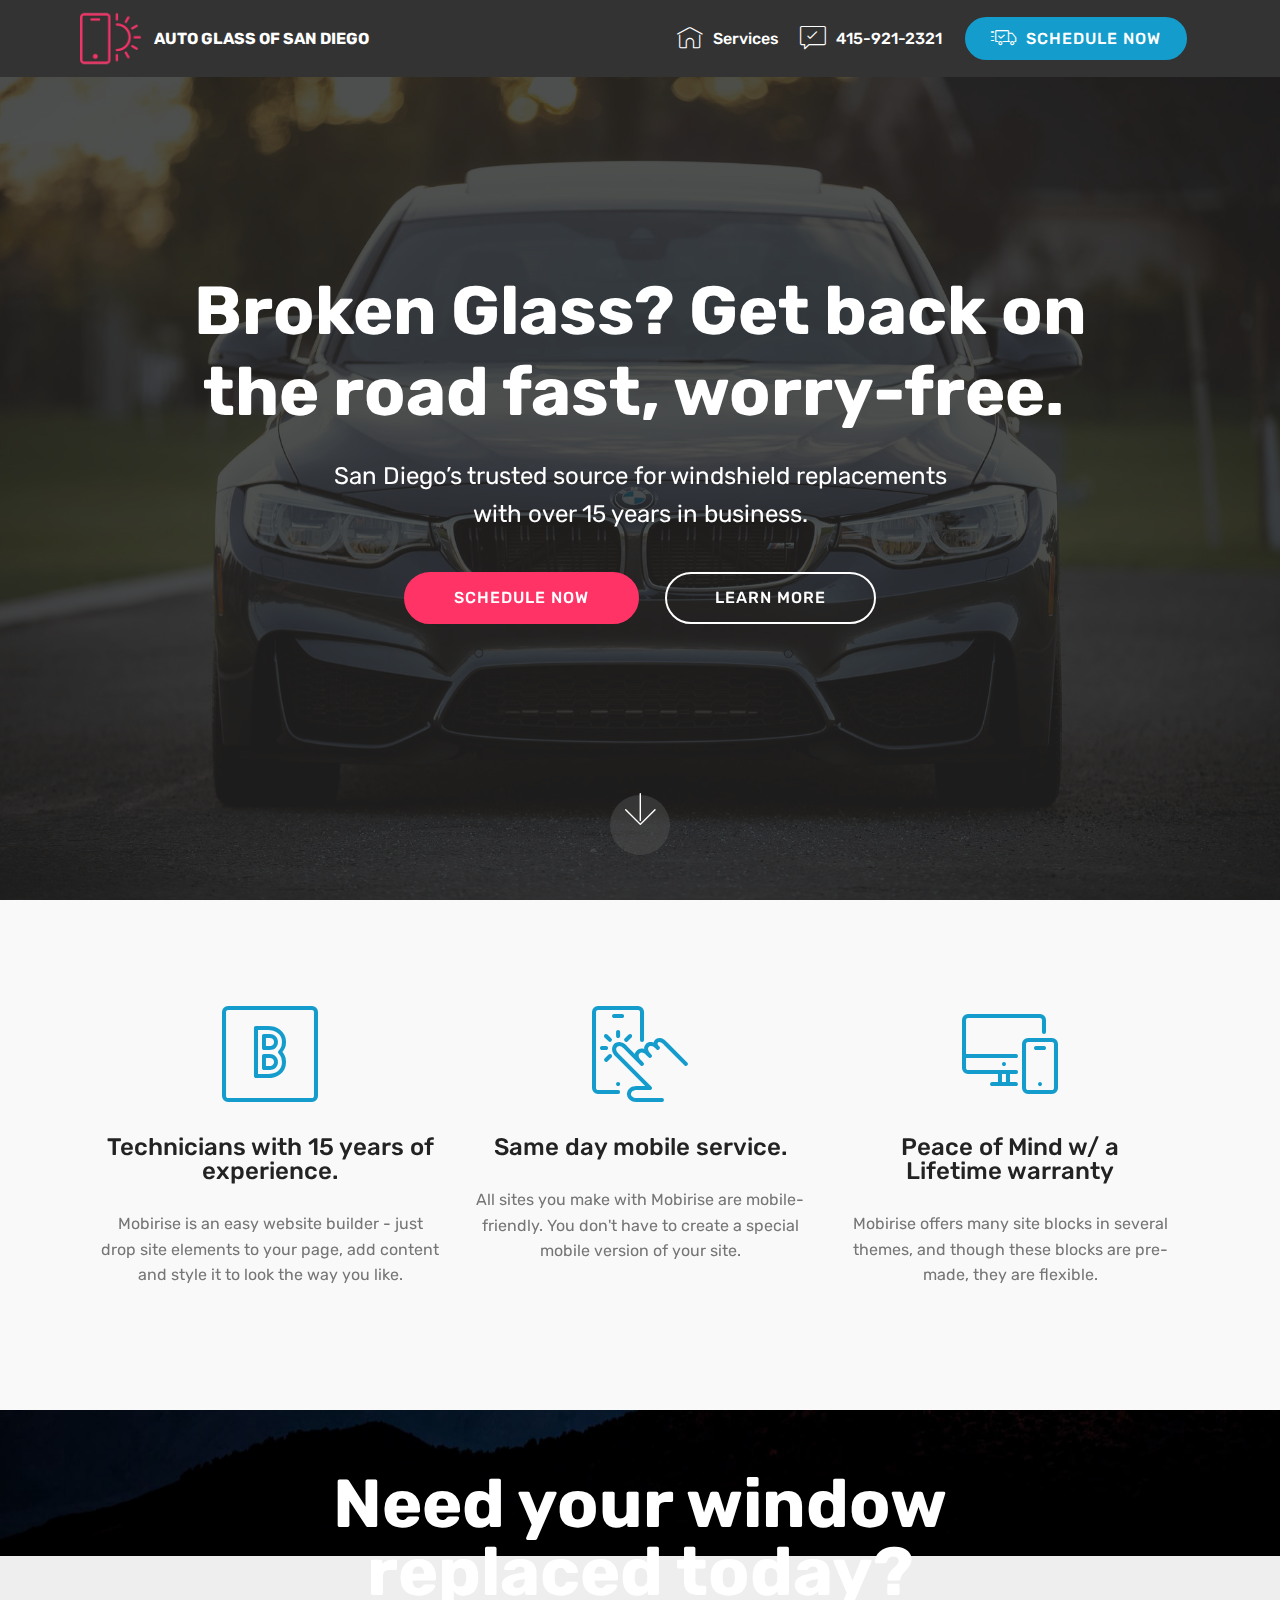
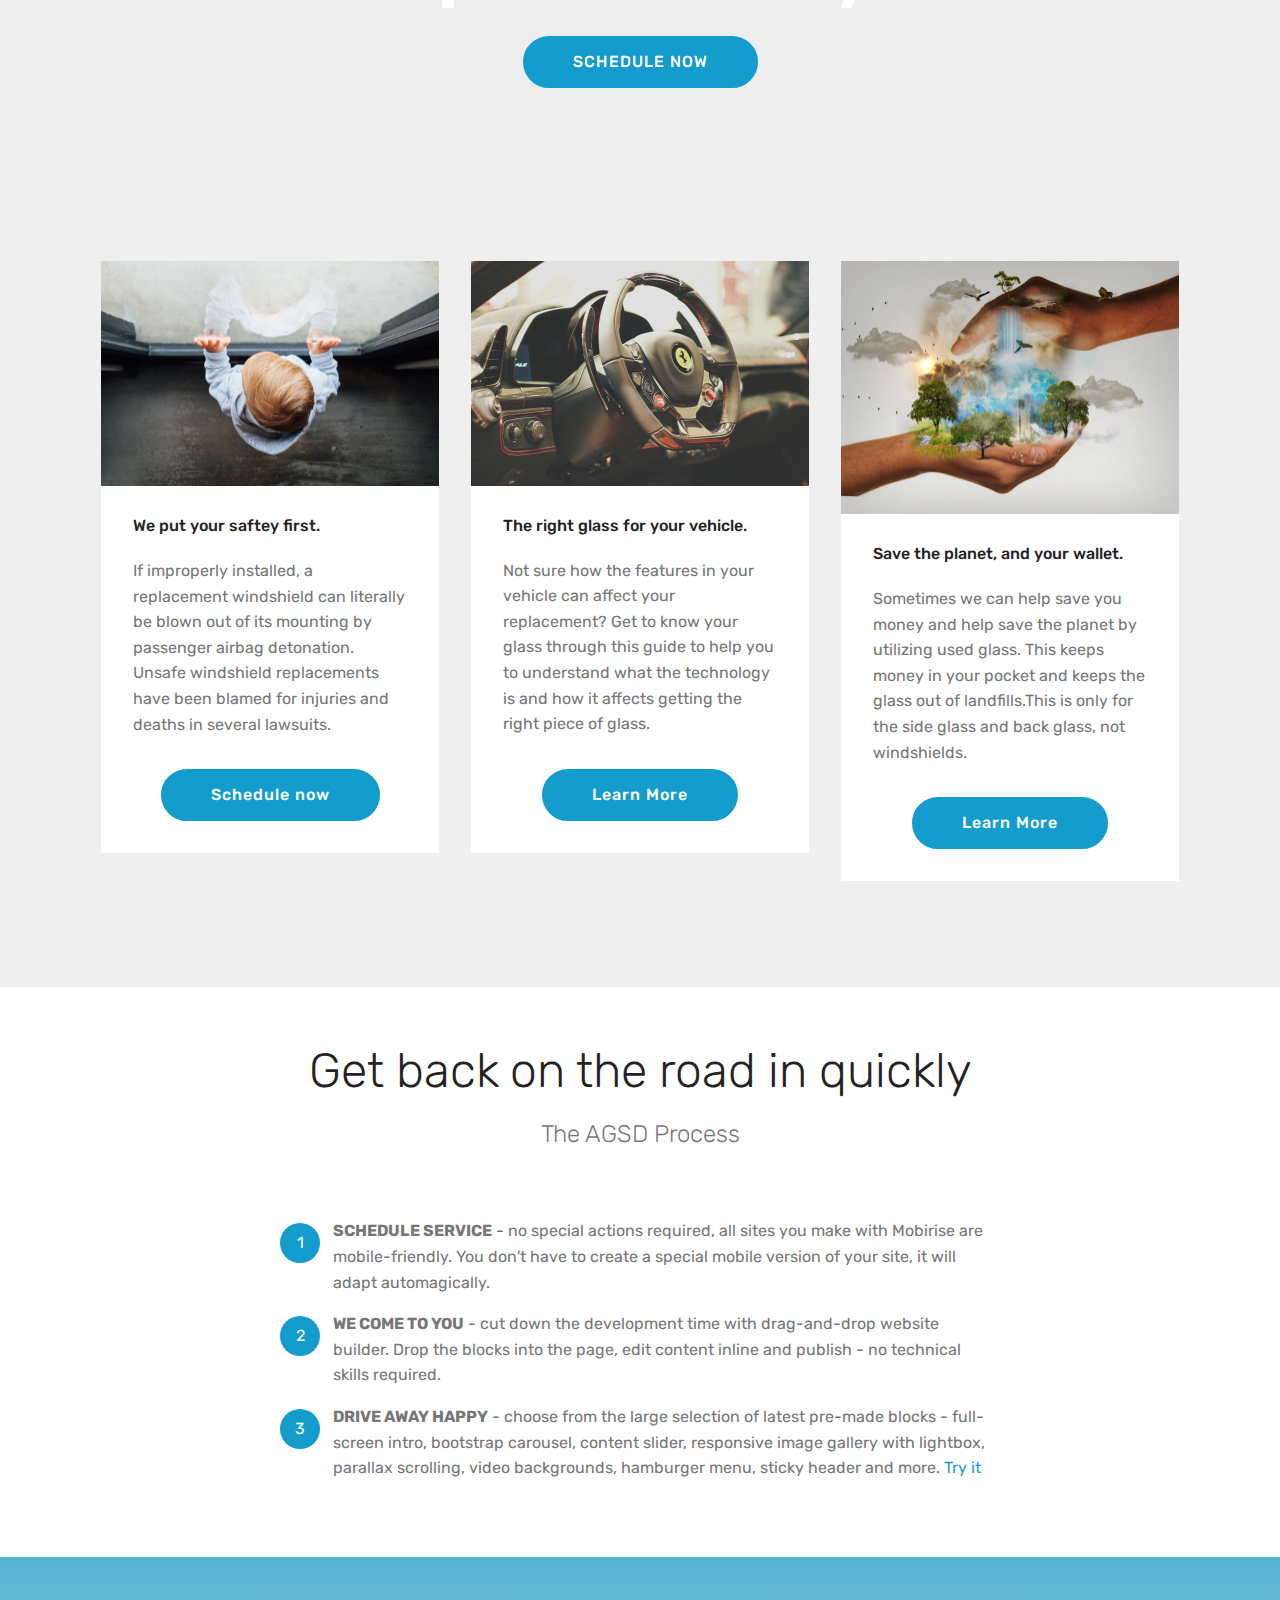
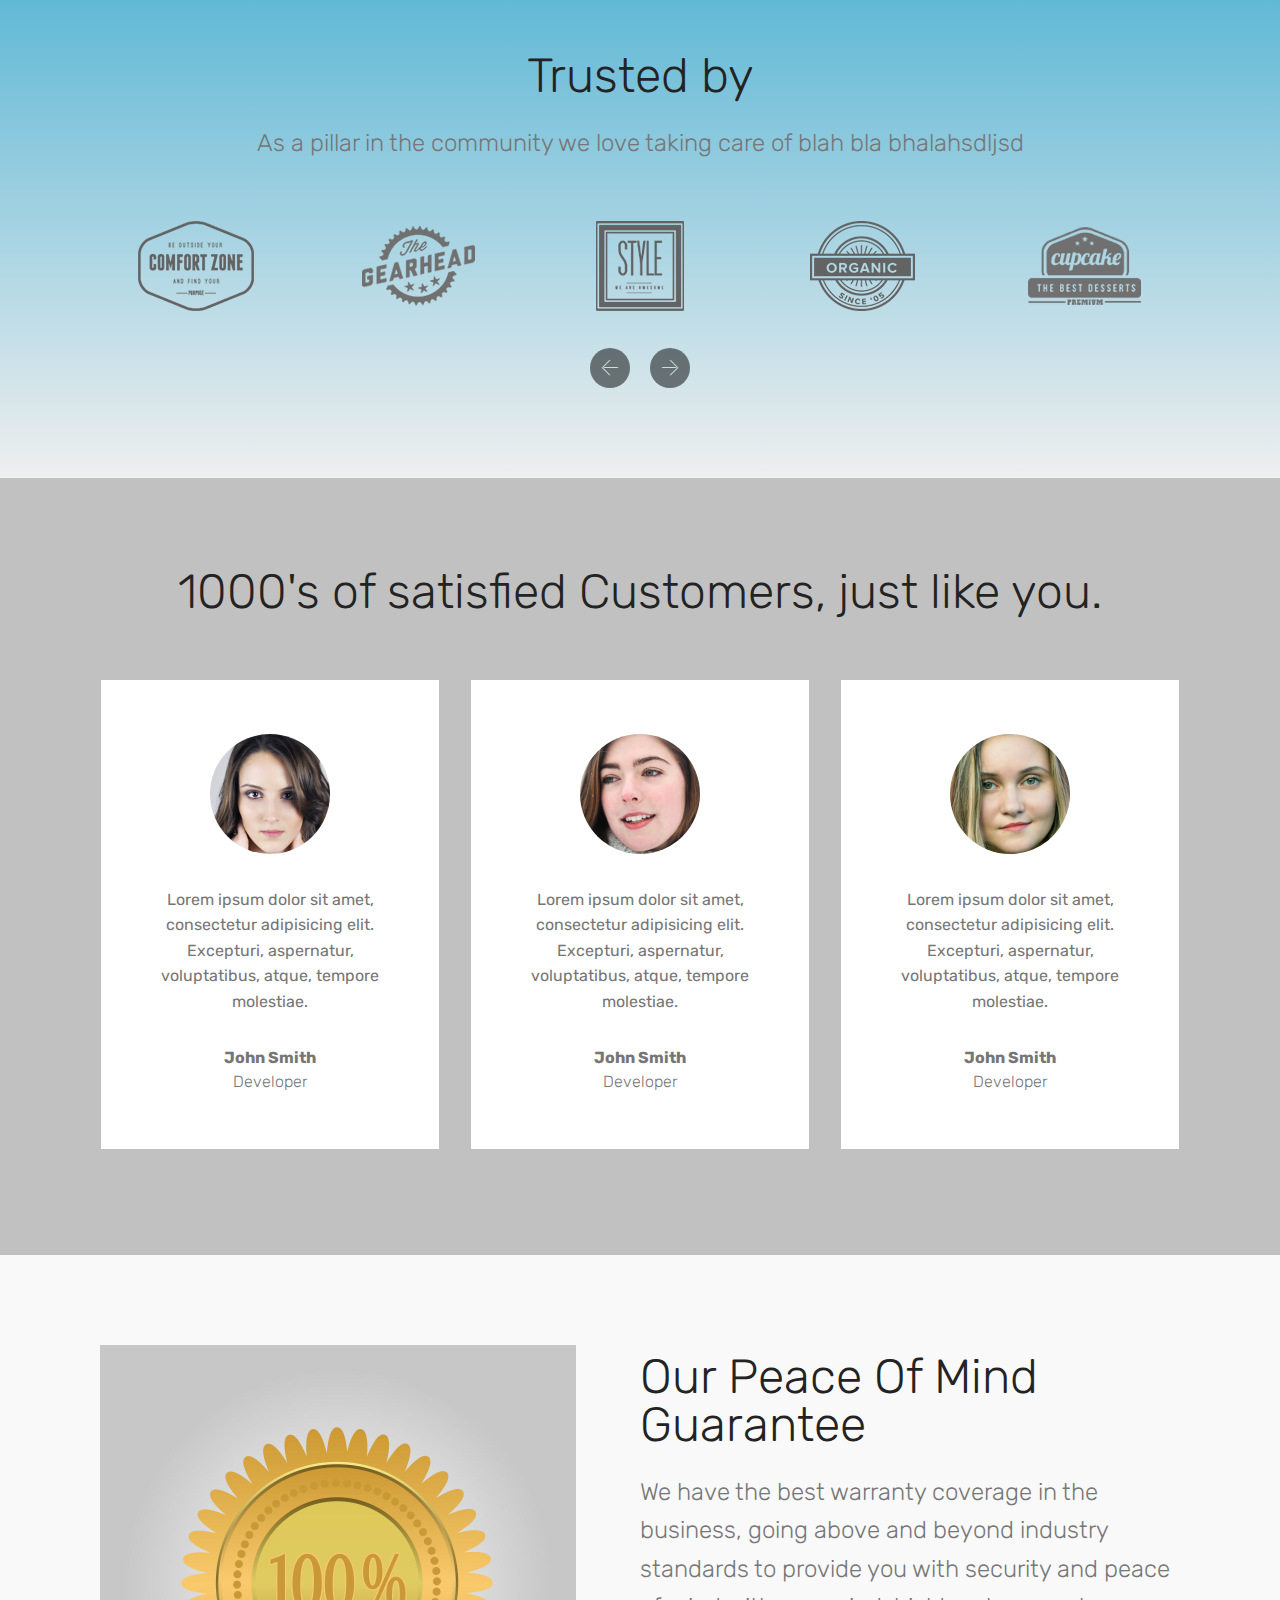
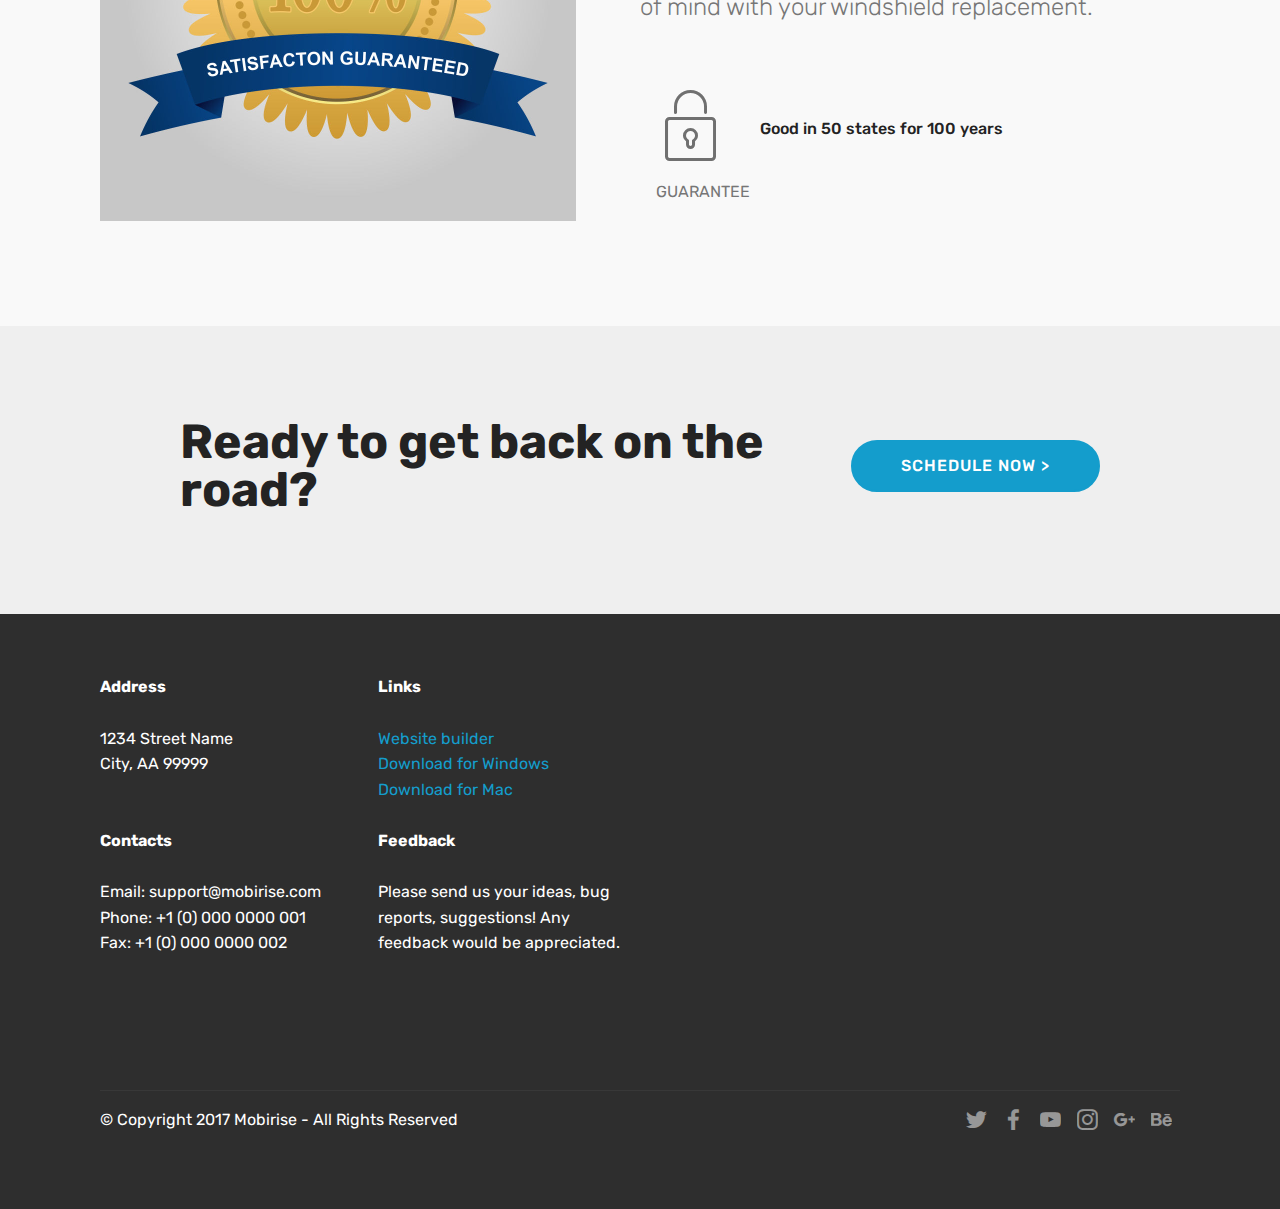
==== commit 34d894fc: "create github pages" ====
--- a/page1.html
+++ b/page1.html
@@ -48,27 +48,21 @@
             </div>
         </div>
         <div class="collapse navbar-collapse" id="navbarSupportedContent">
-            <ul class="navbar-nav nav-dropdown" data-app-modern-menu="true">
-                <li class="nav-item">
+            <ul class="navbar-nav nav-dropdown" data-app-modern-menu="true"><li class="nav-item">
                     <a class="nav-link link text-white display-4" href="https://mobirise.com">
                         <span class="mbri-home mbr-iconfont mbr-iconfont-btn"></span>
                         Services
                     </a>
                 </li>
-                <li class="nav-item">
-                    <a class="nav-link link text-white display-4" href="https://mobirise.com">
-                        <span class="mbri-search mbr-iconfont mbr-iconfont-btn"></span>
-                        About Us
-                    </a>
-                </li>
-            </ul>
+                <li class="nav-item"><a class="nav-link link text-white display-4" href="https://mobirise.com"><span class="mbri-cust-feedback mbr-iconfont mbr-iconfont-btn"></span>
+                        415-921-2321</a></li></ul>
             <div class="navbar-buttons mbr-section-btn"><a class="btn btn-sm btn-primary display-4" href="https://mobirise.com"><span class="mbri-delivery mbr-iconfont mbr-iconfont-btn"></span>
                     SCHEDULE NOW</a></div>
         </div>
     </nav>
 </section>
 
-<section class="engine"><a href="https://mobirise.info/m">site design templates</a></section><section class="cid-r5t9k8UfBP mbr-fullscreen mbr-parallax-background" id="header2-6">
+<section class="engine"><a href="https://mobirise.info/o">free portfolio website templates</a></section><section class="cid-r5t9k8UfBP mbr-fullscreen mbr-parallax-background" id="header2-6">
 
     
 
